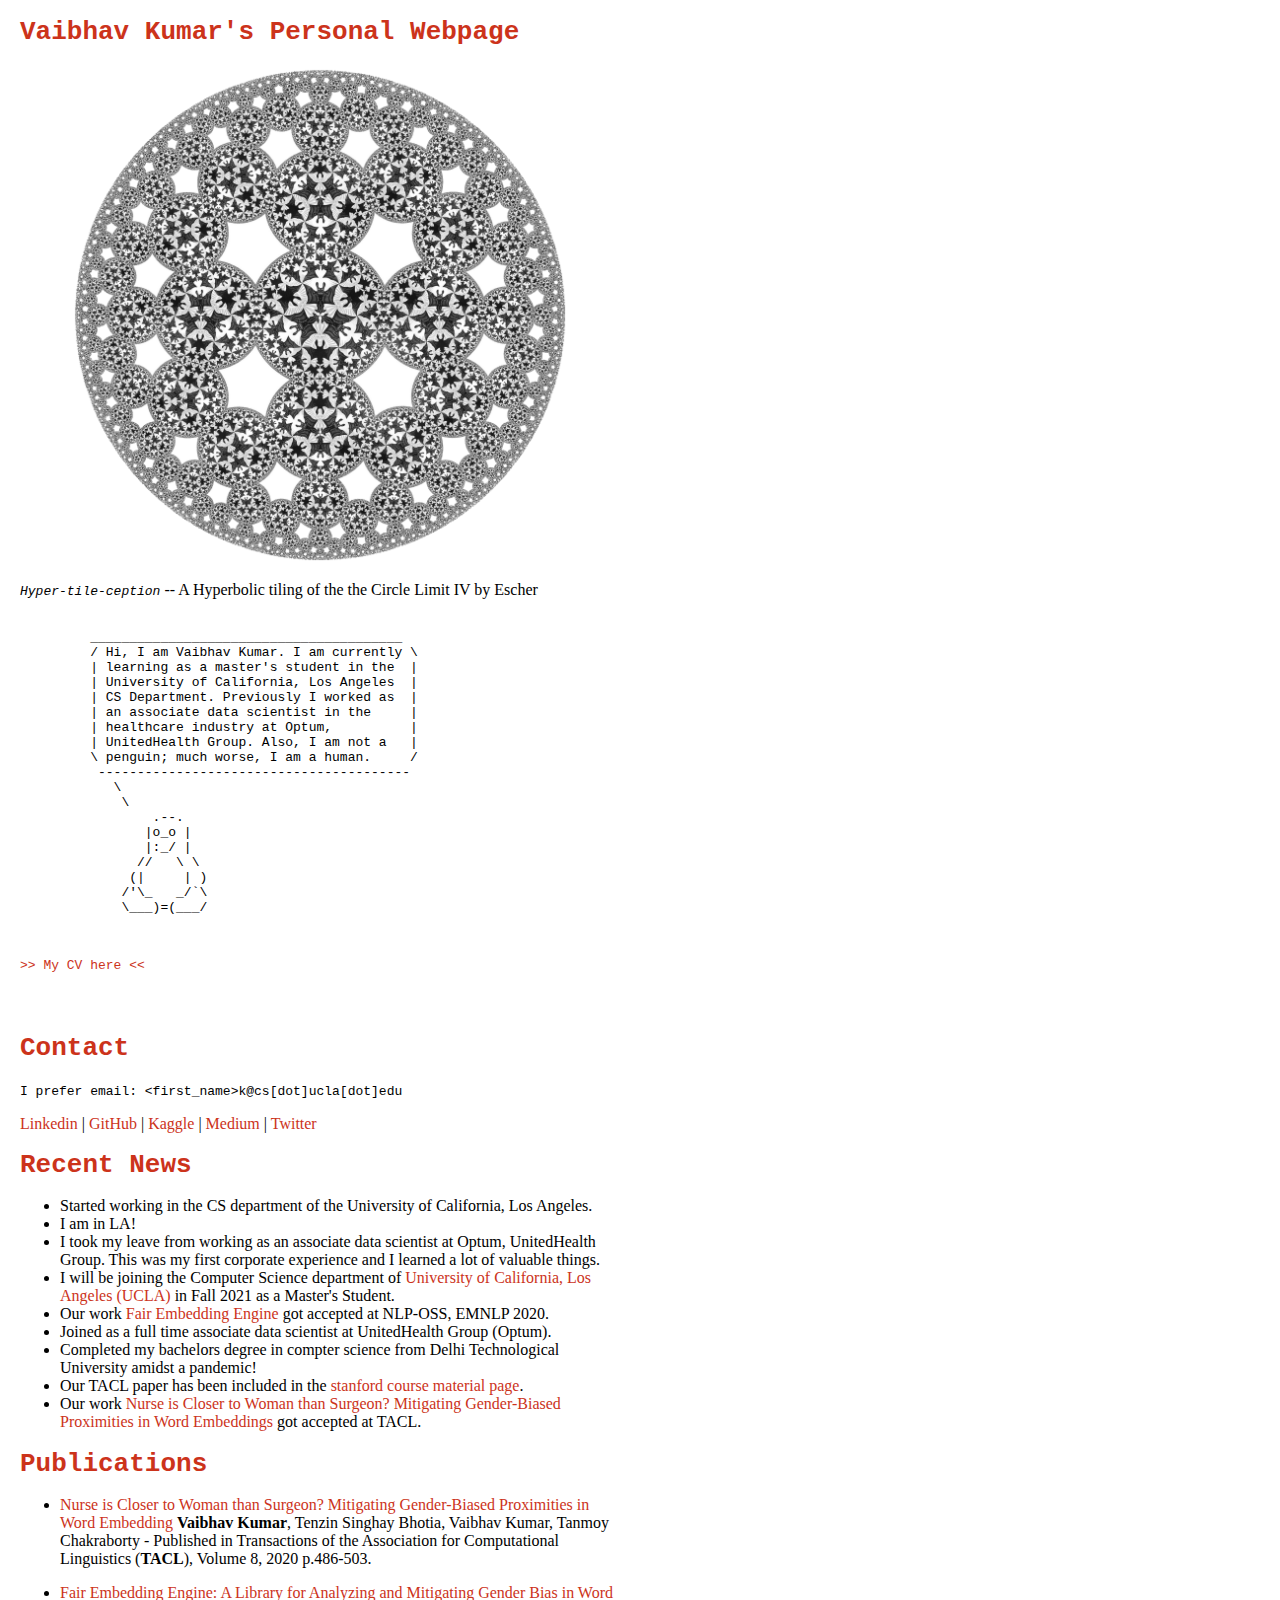
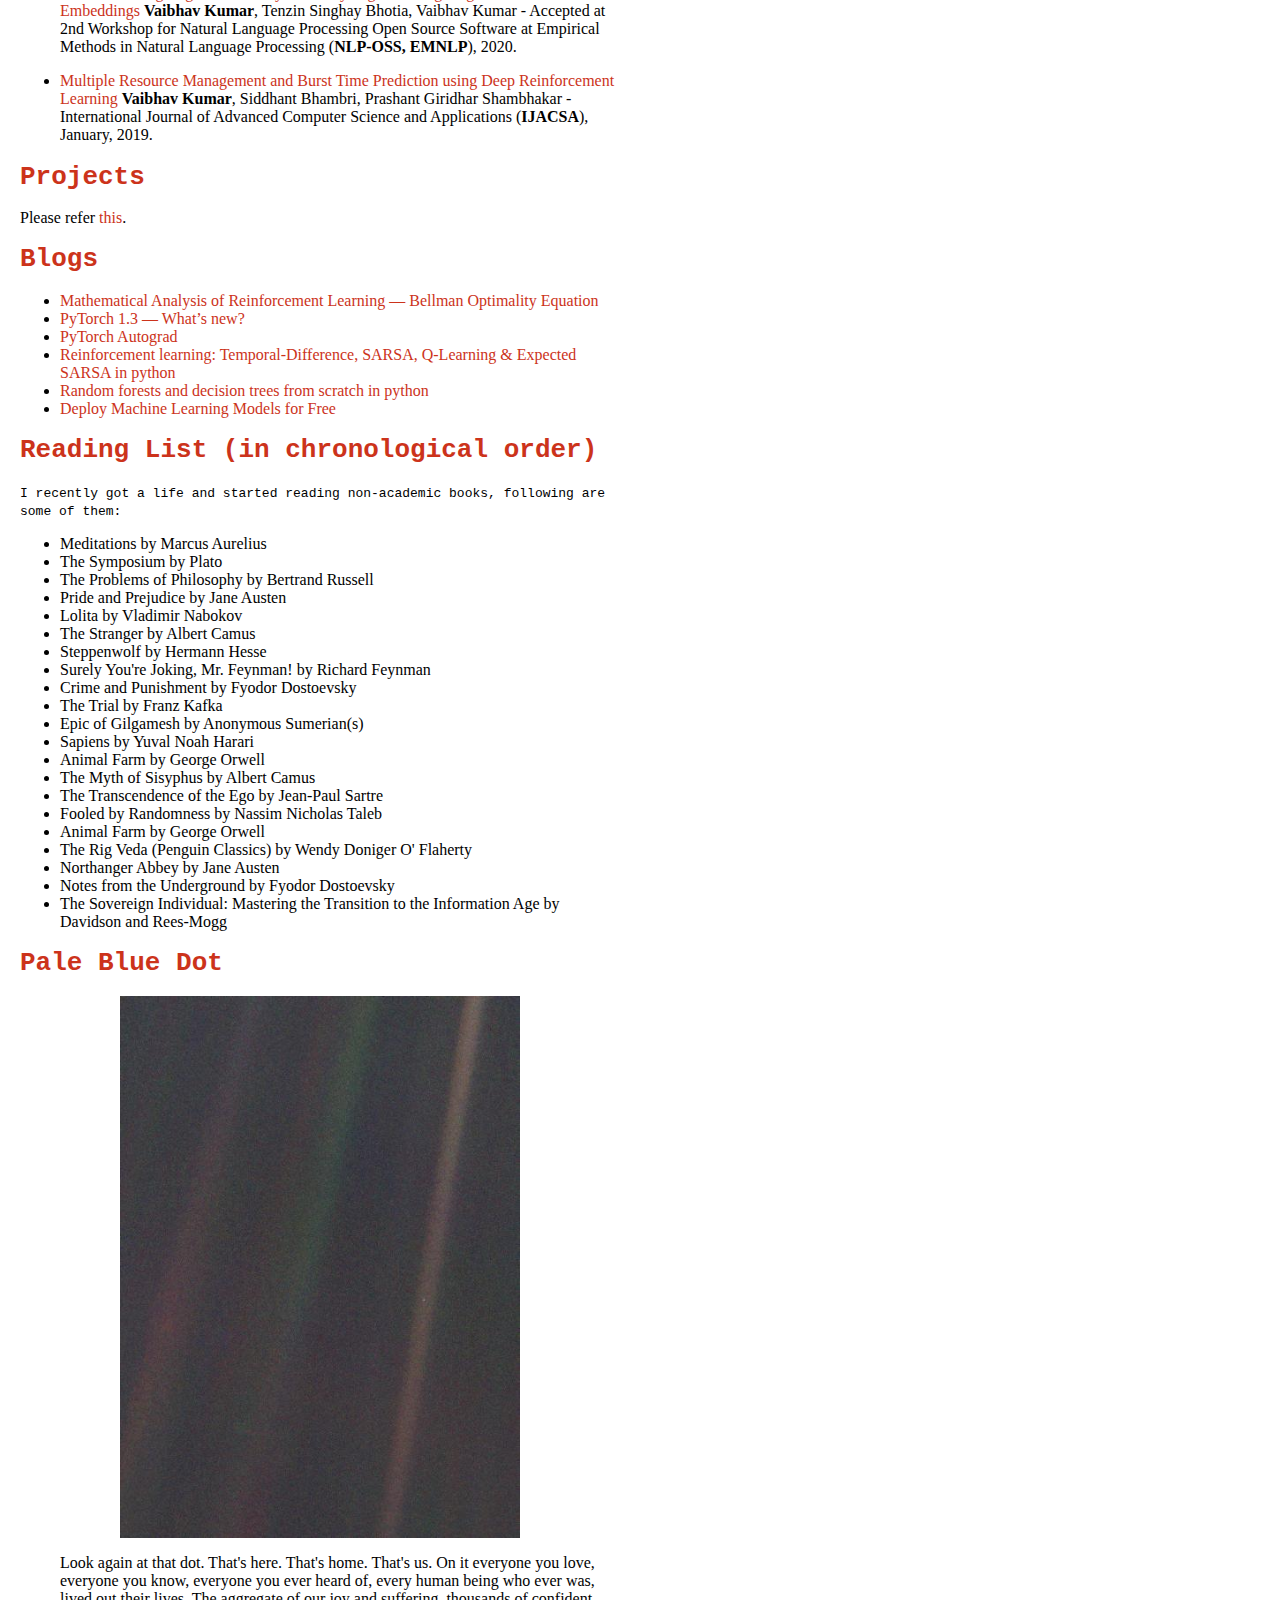
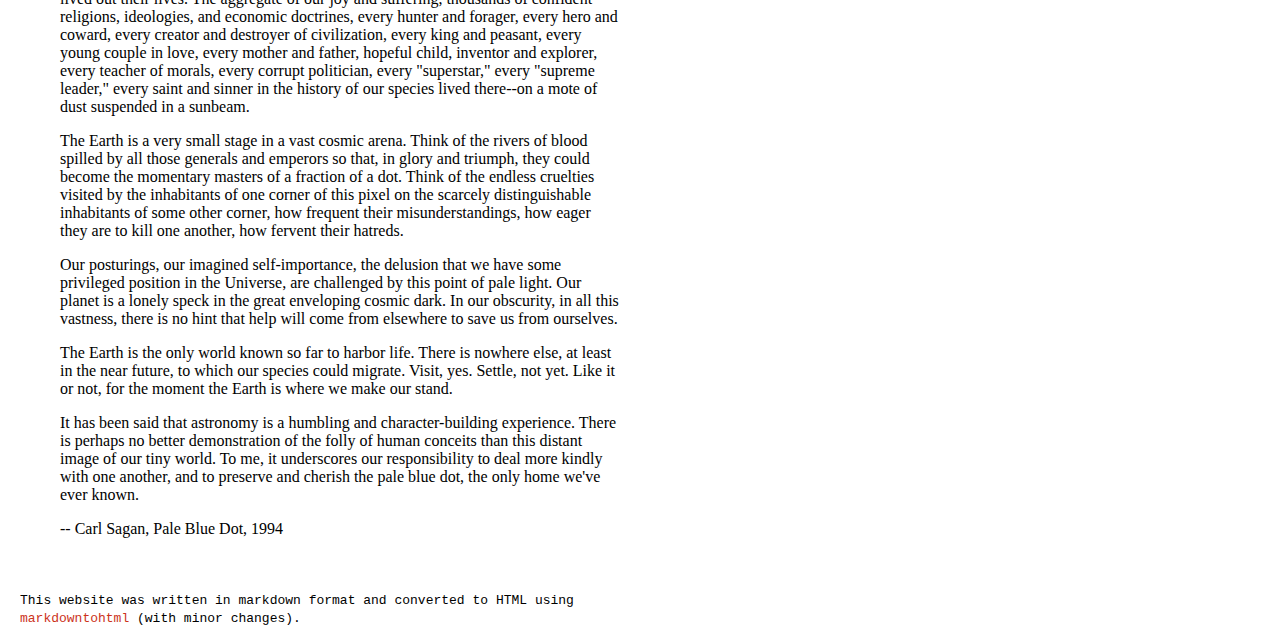
==== index.html @ b331d741 "Update" ====
<!doctype html>
<html lang="en">
   <head>
      <meta charset="utf-8">
      <title>Vaibhav Kumar's Personal Webpage</title>
      <link rel="stylesheet" href="style.css">
   </head>
   <body>
      <h1 id="vaibhav-kumar-s-personal-website">Vaibhav Kumar&#39;s Personal Webpage</h1>
      <!-- <p>【 <em>Neocortex (evolved over millions of years) helped us explore the earth; AGI might help us explore the cosmos, give it some time.</em> 】</p> -->
      <p><img src="asset/tiling.png" alt="hyperbolic tiling" style="width:500px;"/></p>
      <p><em>Hyper-tile-ception</em> -- A Hyperbolic tiling of the the Circle Limit IV by Escher</p>
      <pre><code> 
         ________________________________________
         / Hi, I am Vaibhav Kumar. I am currently \
         | learning as a master's student in the  |
         | University of California, Los Angeles  |
         | CS Department. Previously I worked as  |
         | an associate data scientist in the     |
         | healthcare industry at Optum,          |
         | UnitedHealth Group. Also, I am not a   |
         \ penguin; much worse, I am a human.     /
          ----------------------------------------
            \
             \
                 .--.
                |o_o |
                |:_/ |
               //   \ \
              (|     | )
             /'\_   _/`\
             \___)=(___/
             <!-- <p>>> CV: <a href="https://github.com/TimeTraveller-San/timetraveller-san.github.io/blob/master/My_CV__Long_.pdf">Long</a> | <a href="https://github.com/TimeTraveller-San/timetraveller-san.github.io/blob/master/My_CV__Short_.pdf">Short</a> <<</p>  -->
             <p><a href="https://github.com/TimeTraveller-San/timetraveller-san.github.io/blob/master/My_CV__Short_.pdf">>> My CV here <<</a></p> 
    </code></pre>
      <h1 id="contact">Contact</h1>
      <p><code>I prefer email: &lt;first_name&gt;k@cs[dot]ucla[dot]edu</code></p>
      <p><a href="https://www.linkedin.com/in/vaibhav-kumar-56a48a16b/">Linkedin</a> | <a href="https://github.com/TimeTraveller-San/">GitHub</a> | <a href="https://www.kaggle.com/timetraveller98">Kaggle</a> | <a href="https://medium.com/@timetraveller1998">Medium</a> | <a href="https://twitter.com/timetravellertt">Twitter</a></p>
      <h1 id="recent-news">Recent News</h1>
      <ul>
         <li>Started working in the CS department of the University of California, Los Angeles.</li>
         <li>I am in LA!</li>
         <li>I took my leave from working as an associate data scientist at Optum, UnitedHealth Group. This was my first corporate experience and I learned a lot of valuable things.</li>
         <li>I will be joining the Computer Science department of <a href="https://www.cs.ucla.edu/">University of California, Los Angeles (UCLA)</a> in Fall 2021 as a Master's Student.</li>
         <li>Our work <a href="https://github.com/FEE-Fair-Embedding-Engine/FEE">Fair Embedding Engine</a> got accepted at NLP-OSS, EMNLP 2020.</li>
         <li>Joined as a full time associate data scientist at UnitedHealth Group (Optum).</li>
         <li>Completed my bachelors degree in compter science from Delhi Technological University amidst a pandemic!</li>
         <li>Our TACL paper has been included in the <a href="https://web.stanford.edu/class/cs384/">stanford course material page</a>. </li>
         <li>Our work <a href="https://www.mitpressjournals.org/doi/full/10.1162/tacl_a_00327">Nurse is Closer to Woman than Surgeon? Mitigating Gender-Biased Proximities in Word Embeddings</a> got accepted at TACL. </li>
      </ul>
      <h1 id="publications">Publications</h1>
      <ul>
         <li>
            <p><a href="https://www.mitpressjournals.org/doi/full/10.1162/tacl_a_00327">Nurse is Closer to Woman than Surgeon? Mitigating Gender-Biased Proximities in Word Embedding</a>
               <strong>Vaibhav Kumar</strong>, Tenzin Singhay Bhotia, Vaibhav Kumar, Tanmoy  Chakraborty - Published in Transactions of the Association for Computational Linguistics (<strong>TACL</strong>), Volume 8, 2020 p.486-503.
            </p>
         </li>
         <li>
            <p><a href="https://github.com/FEE-Fair-Embedding-Engine/FEE">Fair Embedding Engine: A Library for Analyzing and Mitigating Gender Bias in Word Embeddings</a>
               <strong>Vaibhav Kumar</strong>, Tenzin Singhay Bhotia, Vaibhav Kumar - Accepted at 2nd Workshop for Natural Language Processing Open Source Software at Empirical Methods in Natural Language Processing (<strong>NLP-OSS, EMNLP</strong>), 2020.
            </p>
         </li>
         <li>
            <p><a href="http://journals.theired.org/journals/paper/details/10449.html">Multiple Resource Management and Burst Time Prediction using Deep Reinforcement Learning</a>
               <strong>Vaibhav Kumar</strong>, Siddhant Bhambri, Prashant Giridhar Shambhakar - International Journal of Advanced Computer Science and Applications (<strong>IJACSA</strong>), January, 2019.
            </p>
         </li>
      </ul>
      <h1 id="projects">Projects</h1>
      <p>Please refer <a href="https://github.com/TimeTraveller-San/Work-Compilation/blob/master/README.md">this</a>.</p>
      <h1 id="blogs">Blogs</h1>
      <ul>
         <li><a href="https://towardsdatascience.com/mathematical-analysis-of-reinforcement-learning-bellman-equation-ac9f0954e19f">Mathematical Analysis of Reinforcement Learning — Bellman Optimality Equation</a></li>
         <li><a href="https://towardsdatascience.com/pytorch-v1-3-whats-new-79595c14971e">PyTorch 1.3 — What’s new?</a></li>
         <li><a href="https://towardsdatascience.com/pytorch-autograd-understanding-the-heart-of-pytorchs-magic-2686cd94ec95">PyTorch Autograd</a></li>
         <li><a href="https://towardsdatascience.com/reinforcement-learning-temporal-difference-sarsa-q-learning-expected-sarsa-on-python-9fecfda7467e">Reinforcement learning: Temporal-Difference, SARSA, Q-Learning &amp; Expected SARSA in python</a></li>
         <li><a href="https://towardsdatascience.com/random-forests-and-decision-trees-from-scratch-in-python-3e4fa5ae4249">Random forests and decision trees from scratch in python</a></li>
         <li><a href="https://medium.com/analytics-vidhya/how-to-deploy-simple-machine-learning-models-for-free-56cdccc62b8d">Deploy Machine Learning Models for Free</a></li>
      </ul>
      <h1 id="reading-list-in-chronological-order-">Reading List (in chronological order)</h1>
      <p><code>I recently got a life and started reading non-academic books, following are some of them: </code></p>
      <ul>
         <li>Meditations by Marcus Aurelius</li>
         <li>The Symposium by Plato</li>
         <li>The Problems of Philosophy by Bertrand Russell</li>
         <li>Pride and Prejudice by Jane Austen</li>
         <li>Lolita by Vladimir Nabokov</li>
         <li>The Stranger by Albert Camus</li>
         <li>Steppenwolf by Hermann Hesse</li>
         <li>Surely You&#39;re Joking, Mr. Feynman! by Richard Feynman</li>
         <li>Crime and Punishment by Fyodor Dostoevsky</li>
         <li>The Trial by Franz Kafka</li>
         <li>Epic of Gilgamesh by Anonymous Sumerian(s)</li>
         <li>Sapiens by Yuval Noah Harari</li>
         <li>Animal Farm by George Orwell</li>
         <li>The Myth of Sisyphus by Albert Camus</li>
         <li>The Transcendence of the Ego by Jean-Paul Sartre</li>
         <li>Fooled by Randomness by Nassim Nicholas Taleb</li>
         <li>Animal Farm by George Orwell</li>
         <li>The Rig Veda (Penguin Classics) by Wendy Doniger O' Flaherty</li>
         <li>Northanger Abbey by Jane Austen</li>
         <li>Notes from the Underground by Fyodor Dostoevsky</li>
         <li>The Sovereign Individual: Mastering the Transition to the Information Age by Davidson and Rees-Mogg</li>
      </ul>
      <h1 id="contact">Pale Blue Dot</h1>
      <p><img src="asset/pale_blue_dot.png" alt="hyperbolic tiling" style="width:400px;"/></p>
      <p class='sagan'>
         Look again at that dot. That's here. That's home. That's us. On it everyone you love, everyone you know, everyone you ever heard of, every human being who ever was, lived out their lives. The aggregate of our joy and suffering, thousands of confident religions, ideologies, and economic doctrines, every hunter and forager, every hero and coward, every creator and destroyer of civilization, every king and peasant, every young couple in love, every mother and father, hopeful child, inventor and explorer, every teacher of morals, every corrupt politician, every "superstar," every "supreme leader," every saint and sinner in the history of our species lived there--on a mote of dust suspended in a sunbeam.
      </p>
      <p class='sagan'>
         The Earth is a very small stage in a vast cosmic arena. Think of the rivers of blood spilled by all those generals and emperors so that, in glory and triumph, they could become the momentary masters of a fraction of a dot. Think of the endless cruelties visited by the inhabitants of one corner of this pixel on the scarcely distinguishable inhabitants of some other corner, how frequent their misunderstandings, how eager they are to kill one another, how fervent their hatreds.
      </p>
      <p class='sagan'>
         Our posturings, our imagined self-importance, the delusion that we have some privileged position in the Universe, are challenged by this point of pale light. Our planet is a lonely speck in the great enveloping cosmic dark. In our obscurity, in all this vastness, there is no hint that help will come from elsewhere to save us from ourselves.
      </p>
      <p class='sagan'>
         The Earth is the only world known so far to harbor life. There is nowhere else, at least in the near future, to which our species could migrate. Visit, yes. Settle, not yet. Like it or not, for the moment the Earth is where we make our stand.
      </p>
      <p class='sagan'>
         It has been said that astronomy is a humbling and character-building experience. There is perhaps no better demonstration of the folly of human conceits than this distant image of our tiny world. To me, it underscores our responsibility to deal more kindly with one another, and to preserve and cherish the pale blue dot, the only home we've ever known.
      </p>
      <p class='sagan'>-- Carl Sagan, Pale Blue Dot, 1994</p>
      <br>
      <br>
      <code>This website was written in markdown format and converted to HTML using <a href="https://markdowntohtml.com/">markdowntohtml</a> (with minor changes).</code>
   </body>
</html>
---- style.css ----
body {
    width:600px;
    margin-left: 20px;
 }

em {
  font-family:monospace;
}

.highlight {
  color: #cc331b;
  font-family:monospace;
}

h1, h2, h3, h4, h5, h6 {
  color: #cc331b;
  font-family:monospace;
}

img {
    display: block;
    margin-left: auto;
    margin-right: auto;
    width: 50%;
  }

.sagan {
    margin-left: 40px;
    color: black;
}  

a:link {
  color: #cc331b;
  background-color: transparent;
  text-decoration: none;
}

a:visited {
  color: #cc331b;
  background-color: transparent;
  text-decoration: none;
}

a:hover {
  color: #cc331b;
  background-color: transparent;
  text-decoration: underline;
}

a:active {
  color: #cc331b;
  background-color: transparent;
  text-decoration: underline;
}
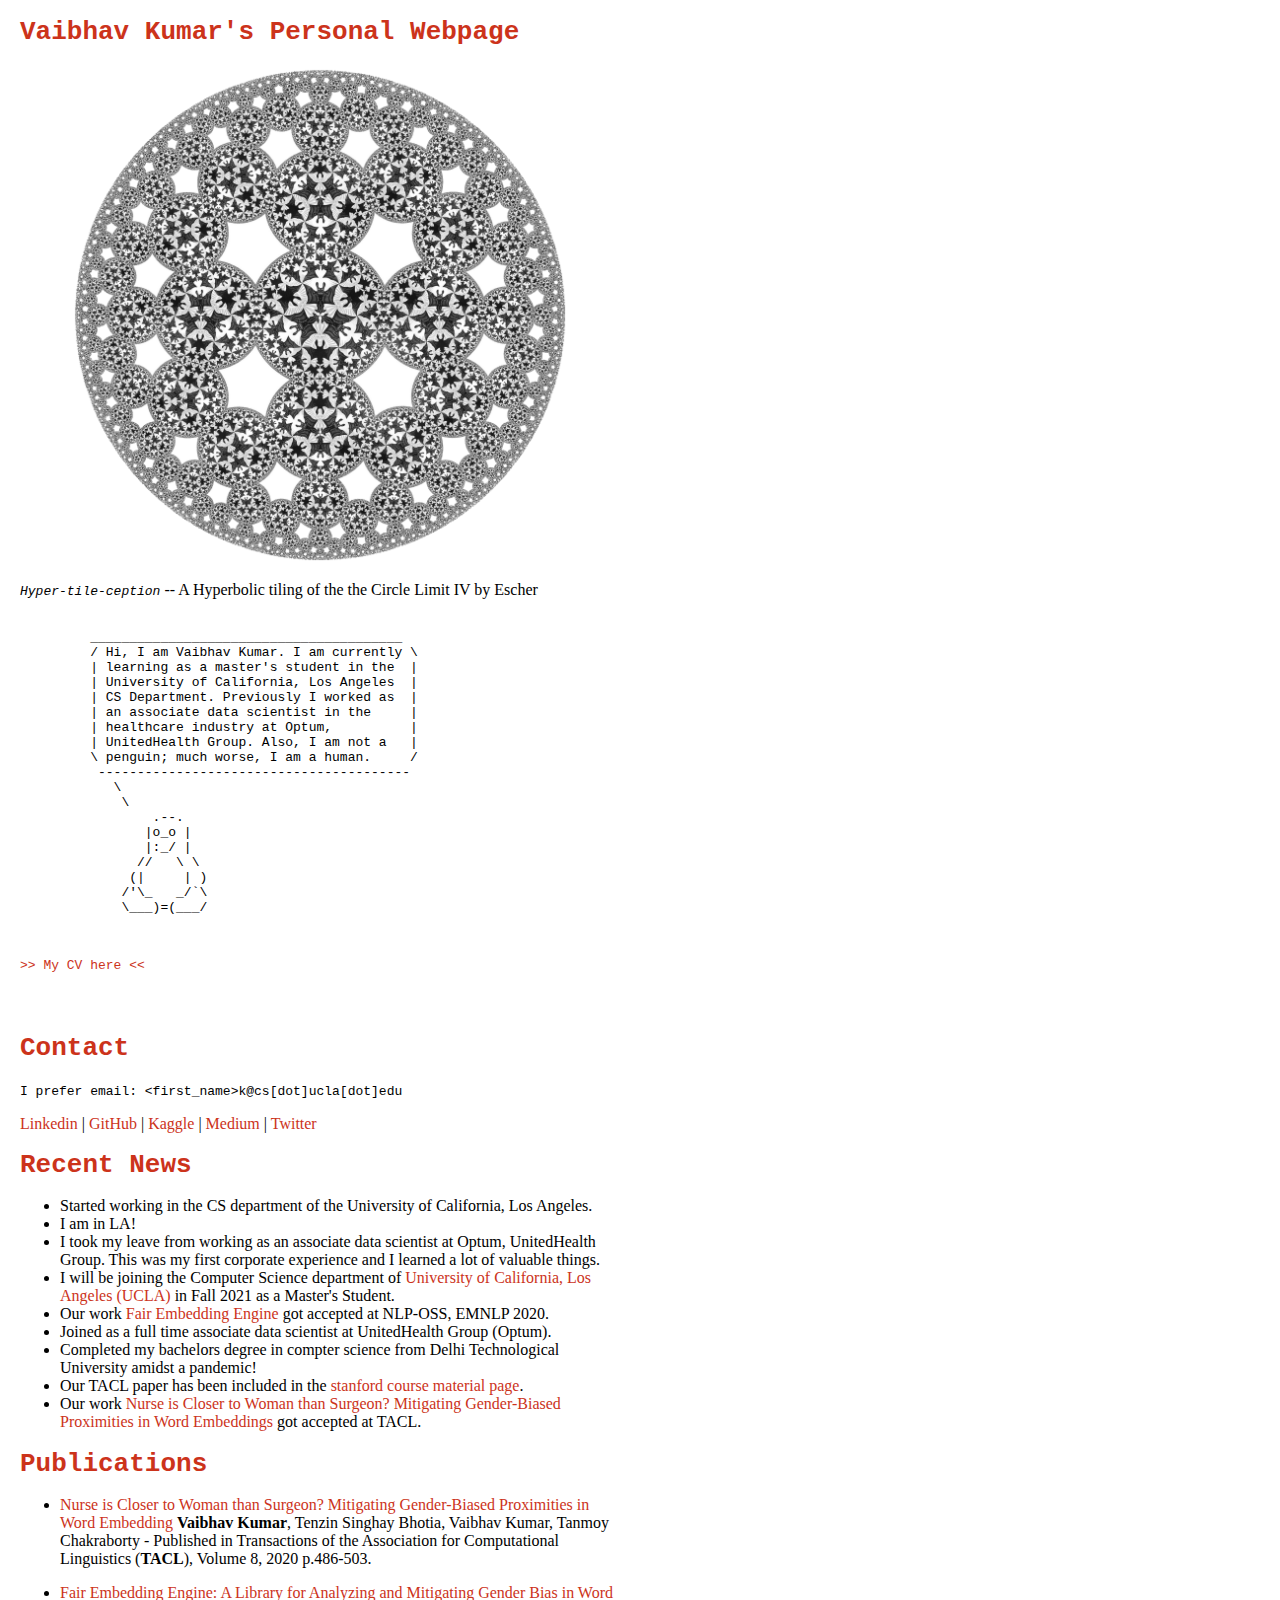
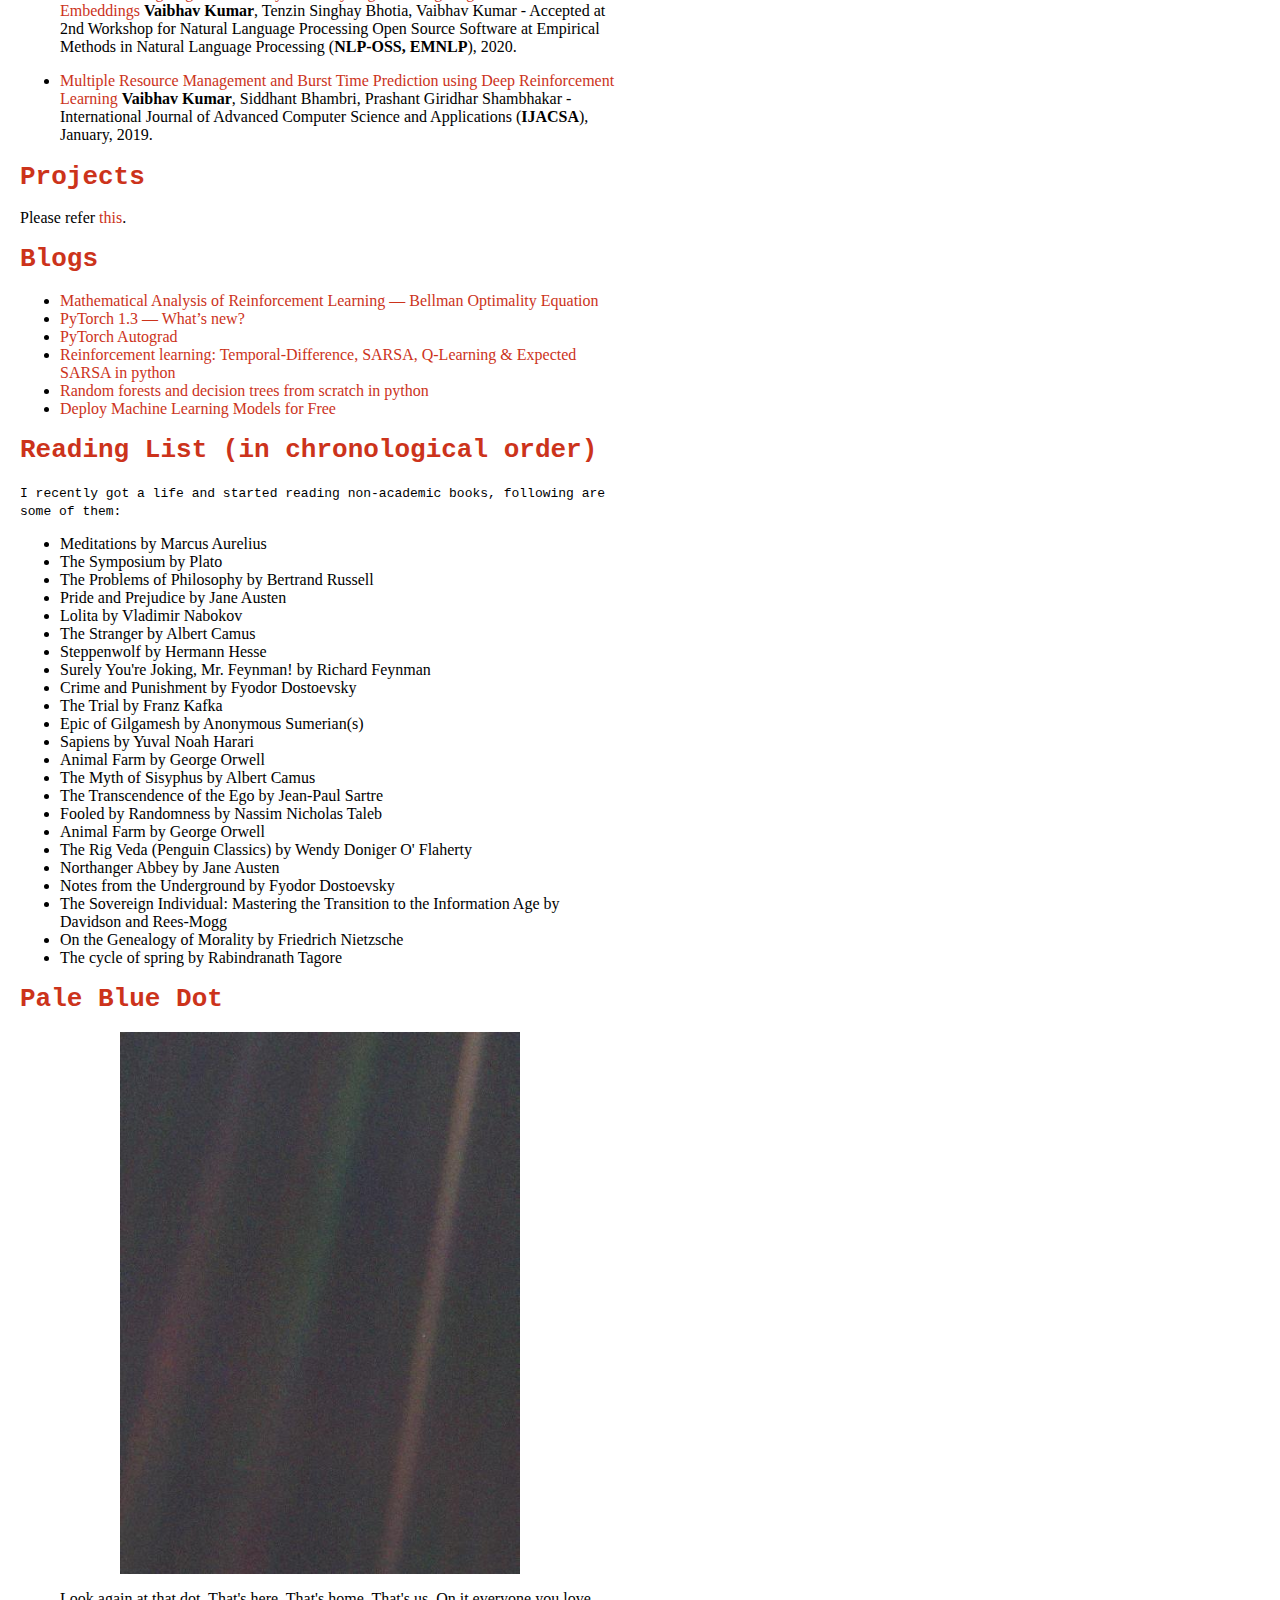
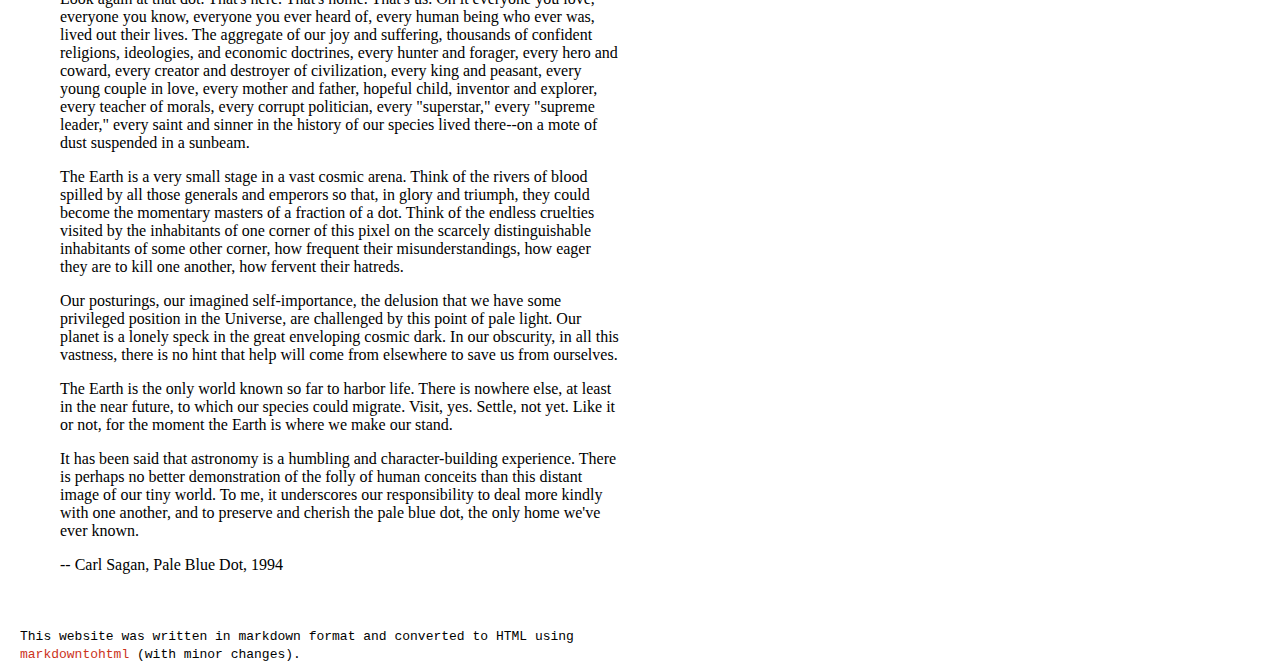
==== commit 92d5ba3e: "Book update" ====
--- a/index.html
+++ b/index.html
@@ -101,6 +101,8 @@
          <li>Northanger Abbey by Jane Austen</li>
          <li>Notes from the Underground by Fyodor Dostoevsky</li>
          <li>The Sovereign Individual: Mastering the Transition to the Information Age by Davidson and Rees-Mogg</li>
+         <li>On the Genealogy of Morality by Friedrich Nietzsche</li>
+         <li>The cycle of spring by Rabindranath Tagore </li>
       </ul>
       <h1 id="contact">Pale Blue Dot</h1>
       <p><img src="asset/pale_blue_dot.png" alt="hyperbolic tiling" style="width:400px;"/></p>
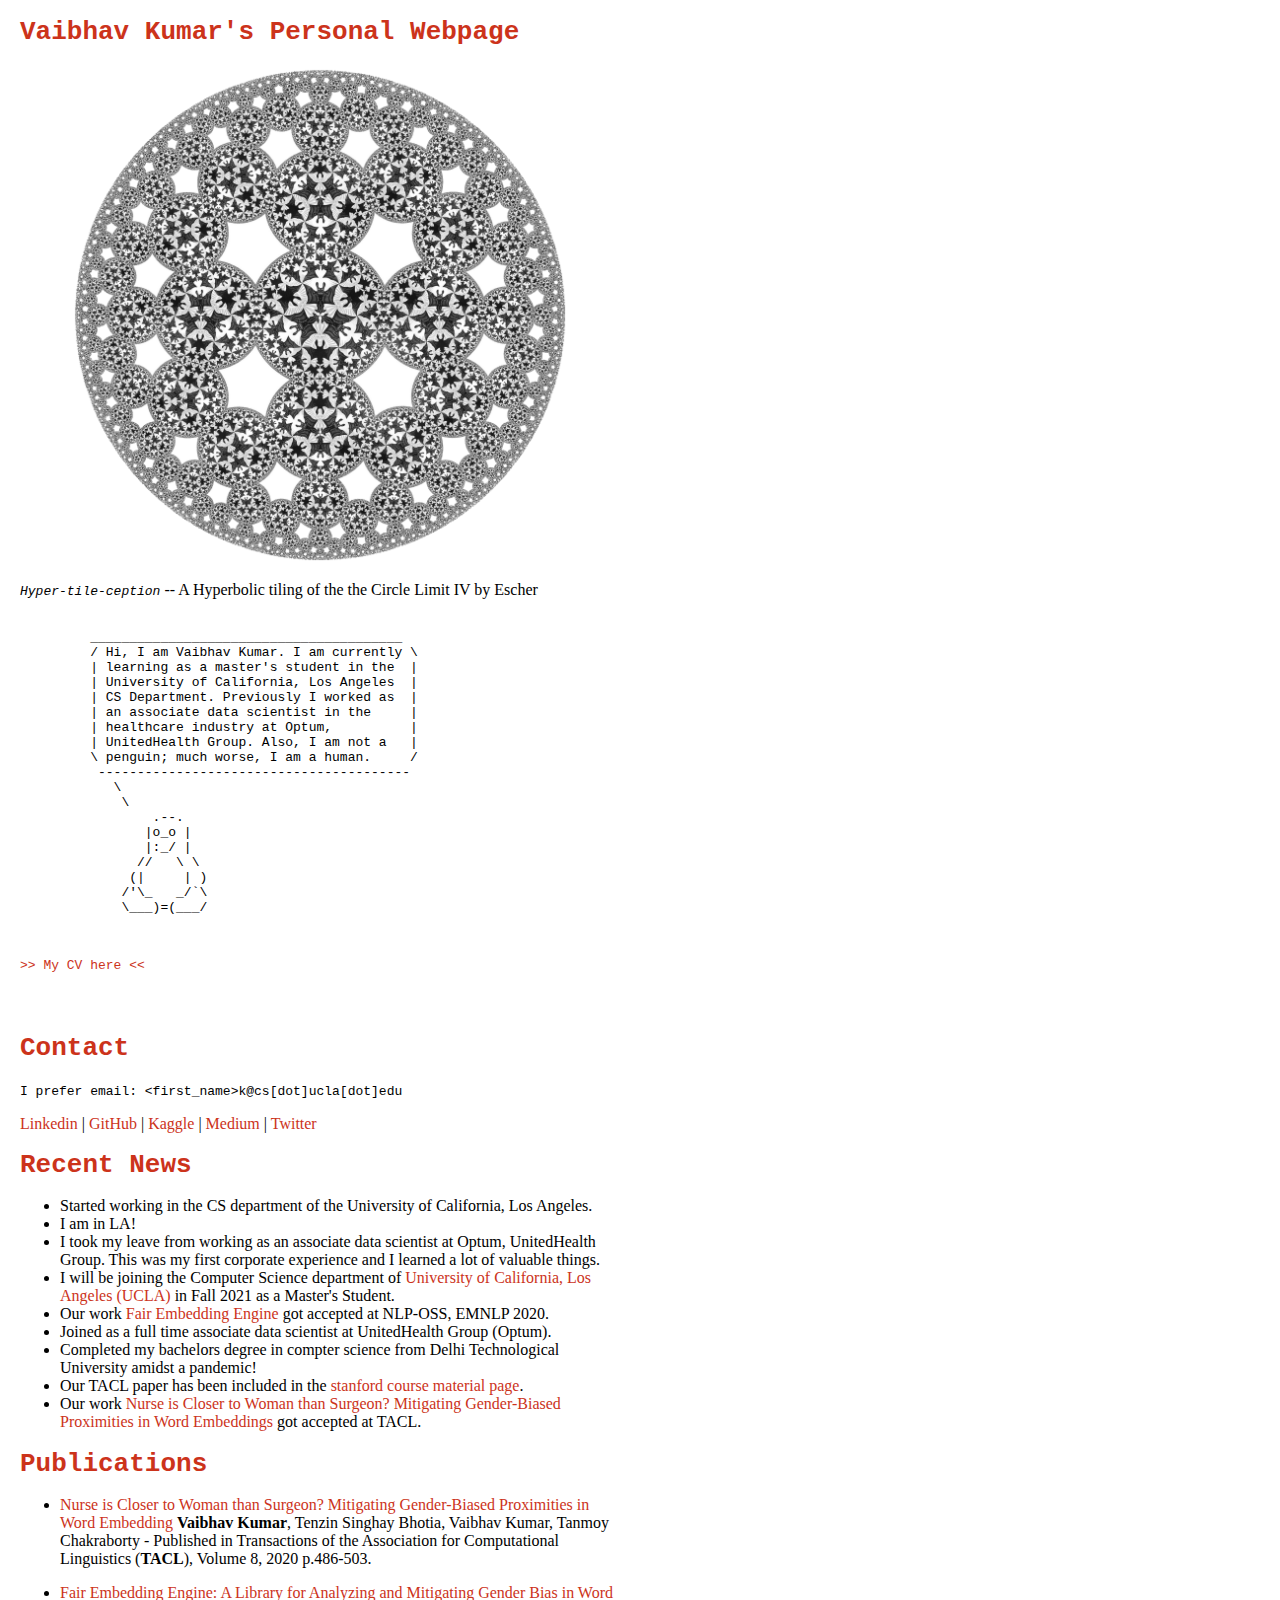
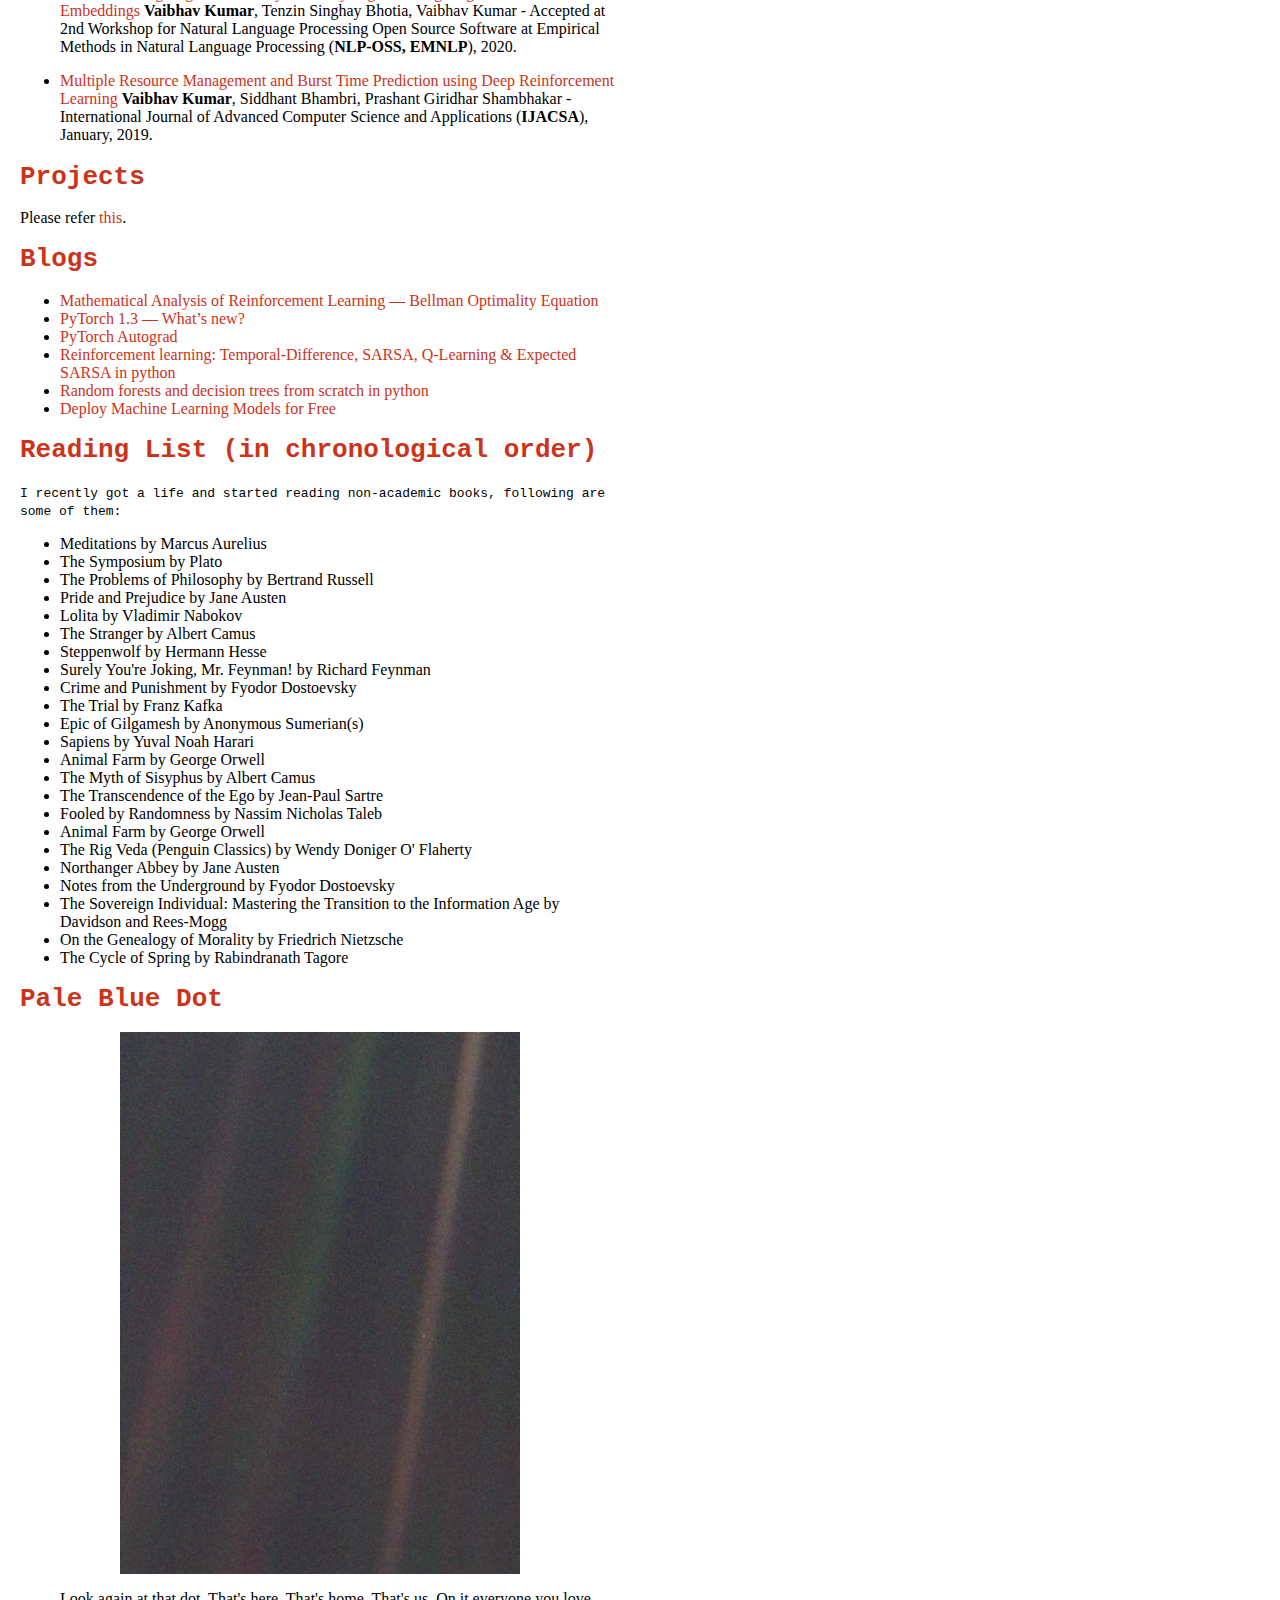
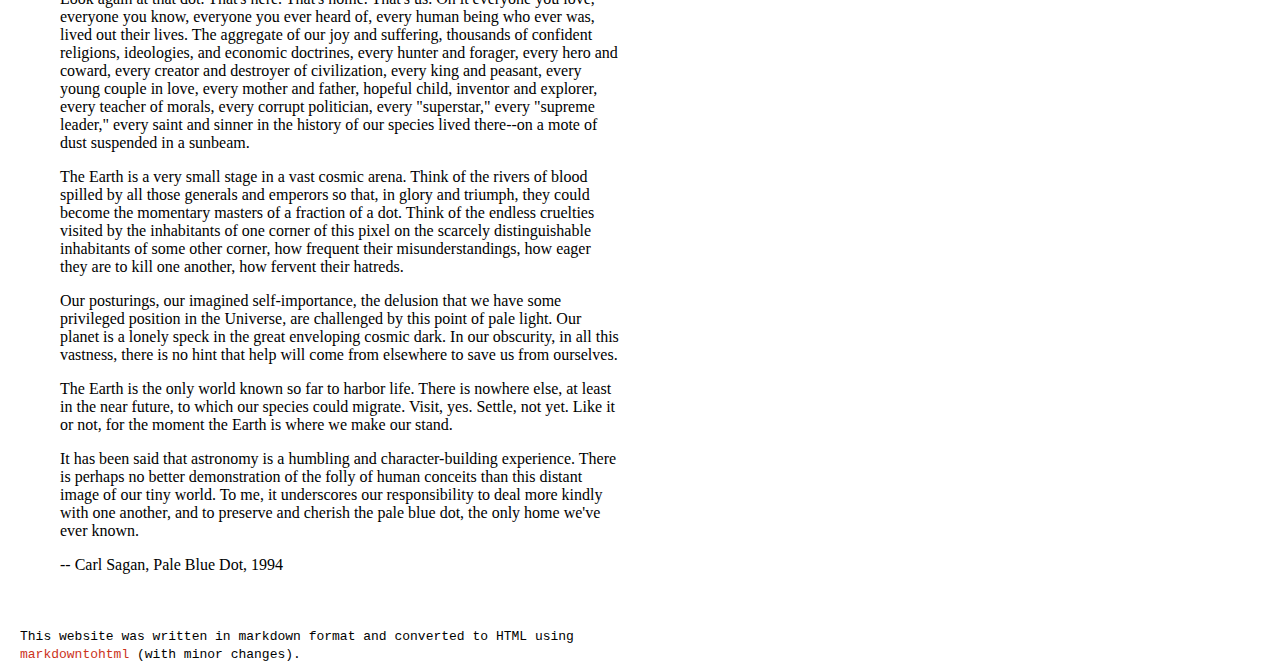
==== commit de4d9e9f: "Book update" ====
--- a/index.html
+++ b/index.html
@@ -102,7 +102,7 @@
          <li>Notes from the Underground by Fyodor Dostoevsky</li>
          <li>The Sovereign Individual: Mastering the Transition to the Information Age by Davidson and Rees-Mogg</li>
          <li>On the Genealogy of Morality by Friedrich Nietzsche</li>
-         <li>The cycle of spring by Rabindranath Tagore </li>
+         <li>The Cycle of Spring by Rabindranath Tagore </li>
       </ul>
       <h1 id="contact">Pale Blue Dot</h1>
       <p><img src="asset/pale_blue_dot.png" alt="hyperbolic tiling" style="width:400px;"/></p>
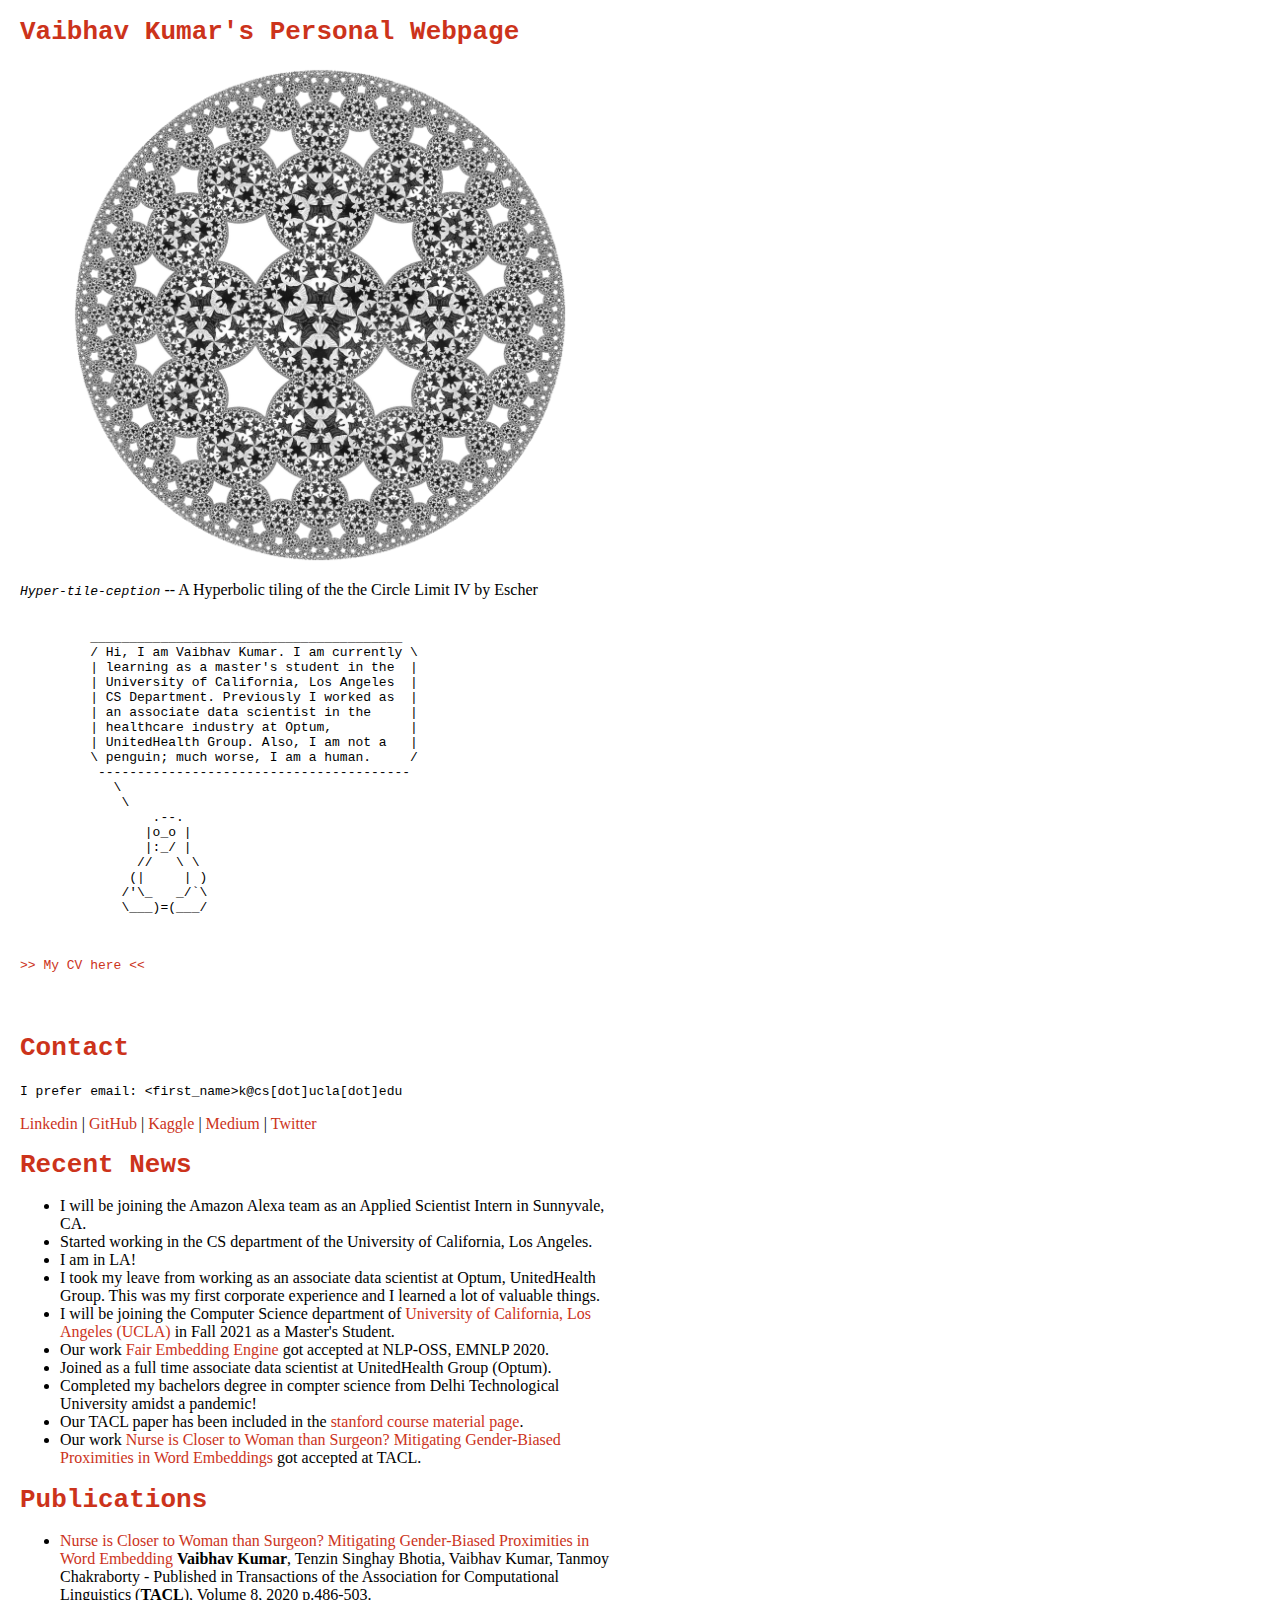
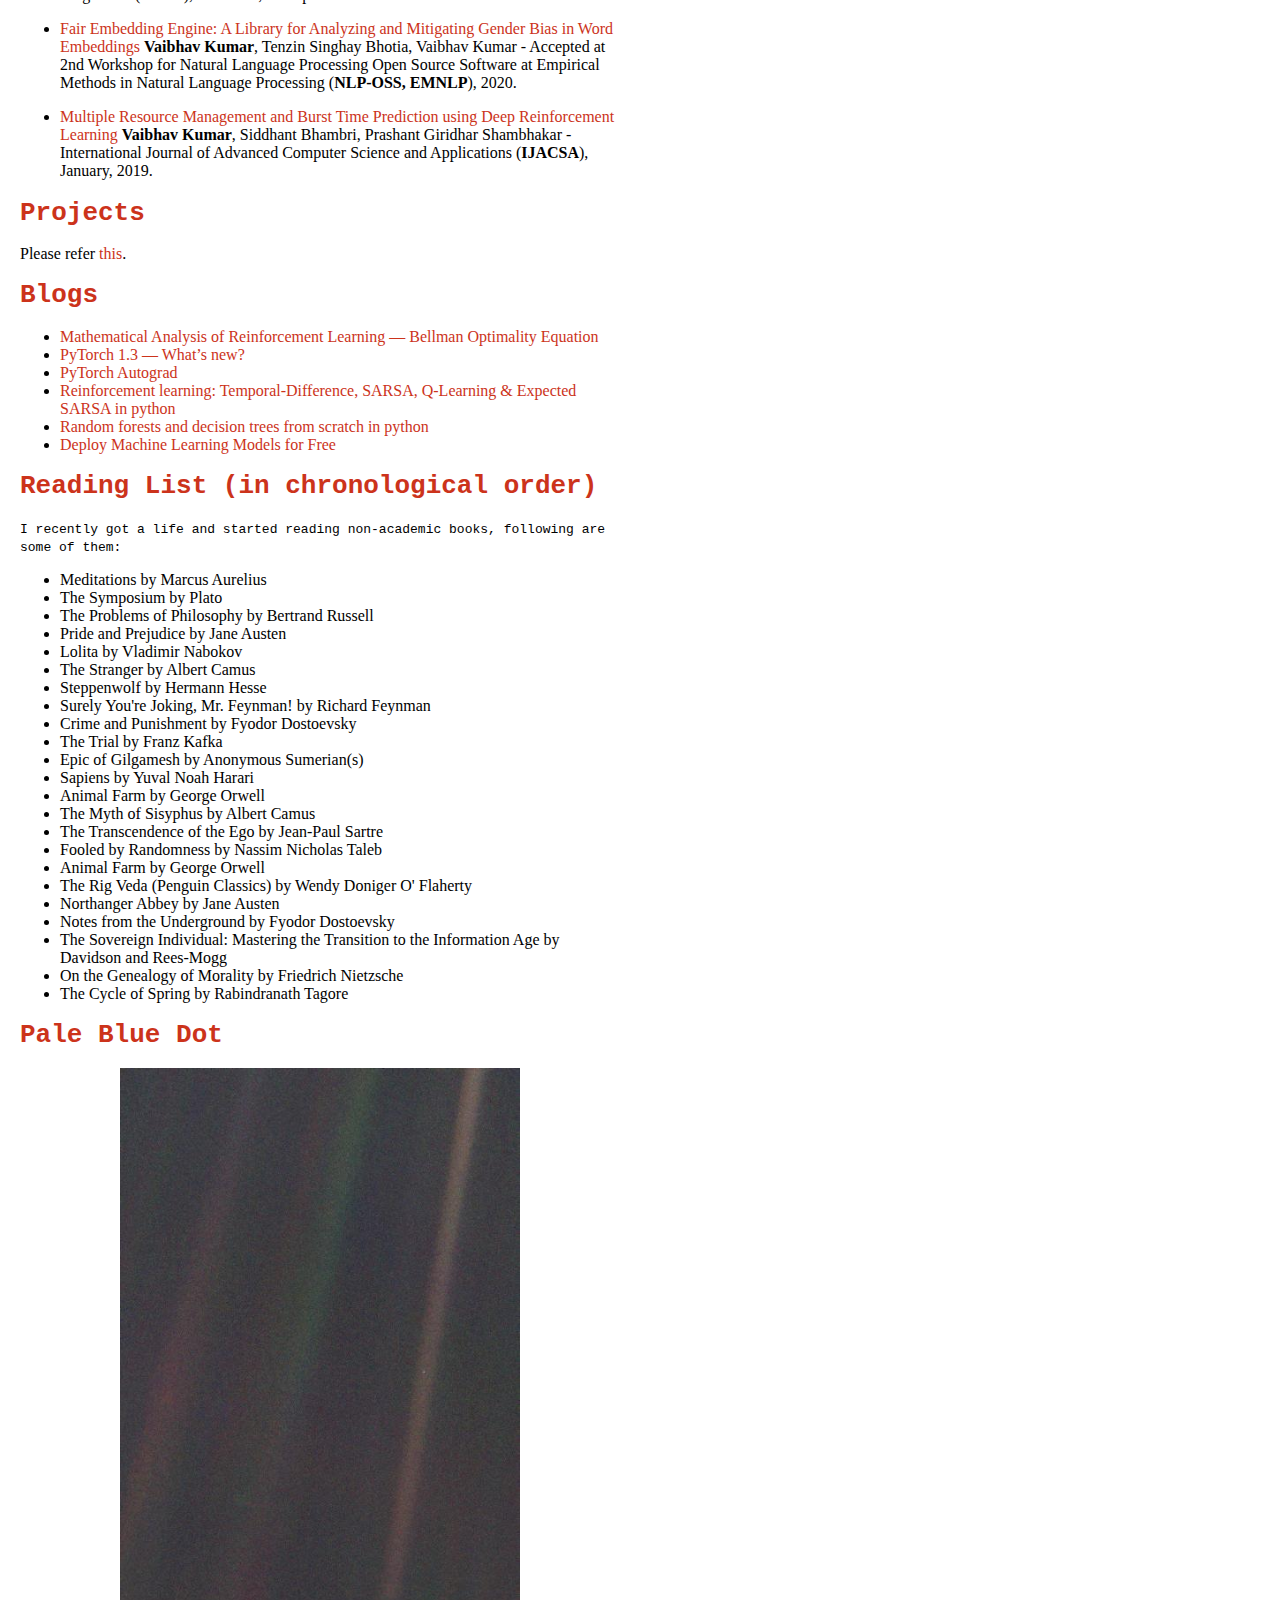
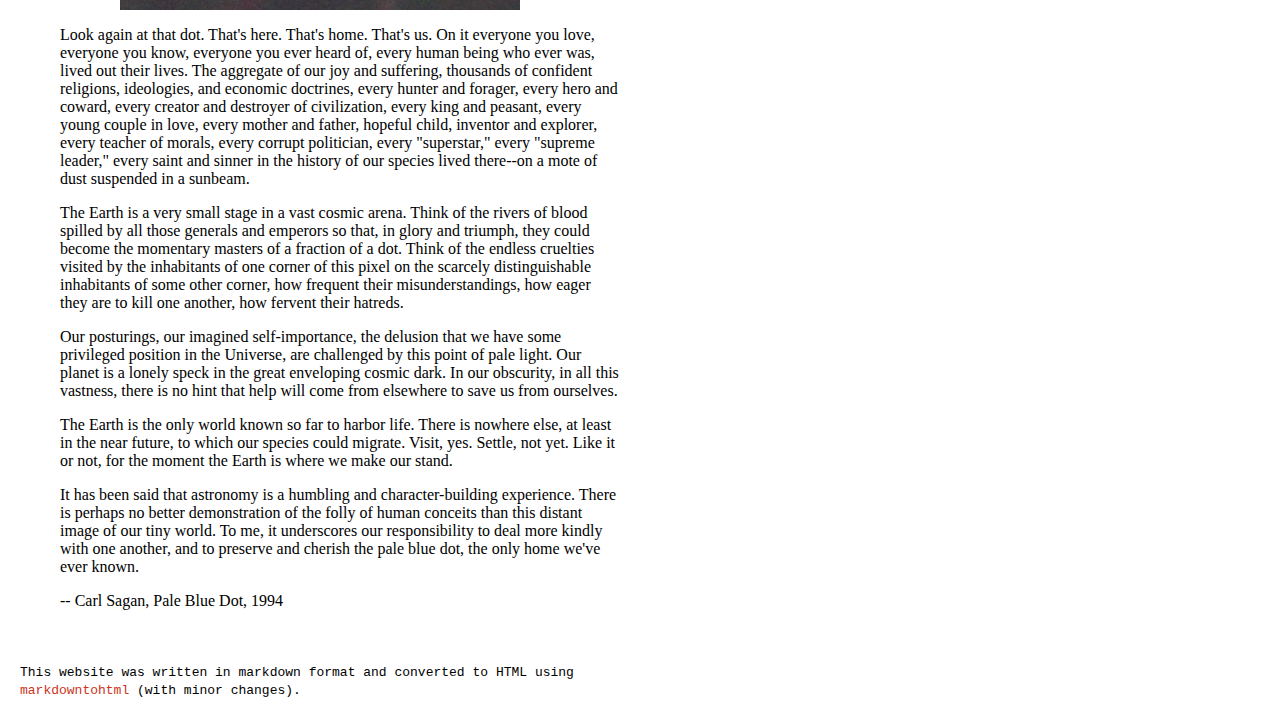
==== commit a1a47827: "Update index.html" ====
--- a/index.html
+++ b/index.html
@@ -38,6 +38,7 @@
       <p><a href="https://www.linkedin.com/in/vaibhav-kumar-56a48a16b/">Linkedin</a> | <a href="https://github.com/TimeTraveller-San/">GitHub</a> | <a href="https://www.kaggle.com/timetraveller98">Kaggle</a> | <a href="https://medium.com/@timetraveller1998">Medium</a> | <a href="https://twitter.com/timetravellertt">Twitter</a></p>
       <h1 id="recent-news">Recent News</h1>
       <ul>
+         <li>I will be joining the Amazon Alexa team as an Applied Scientist Intern in Sunnyvale, CA.</li>
          <li>Started working in the CS department of the University of California, Los Angeles.</li>
          <li>I am in LA!</li>
          <li>I took my leave from working as an associate data scientist at Optum, UnitedHealth Group. This was my first corporate experience and I learned a lot of valuable things.</li>
@@ -126,4 +127,4 @@
       <br>
       <code>This website was written in markdown format and converted to HTML using <a href="https://markdowntohtml.com/">markdowntohtml</a> (with minor changes).</code>
    </body>
-</html>+</html>
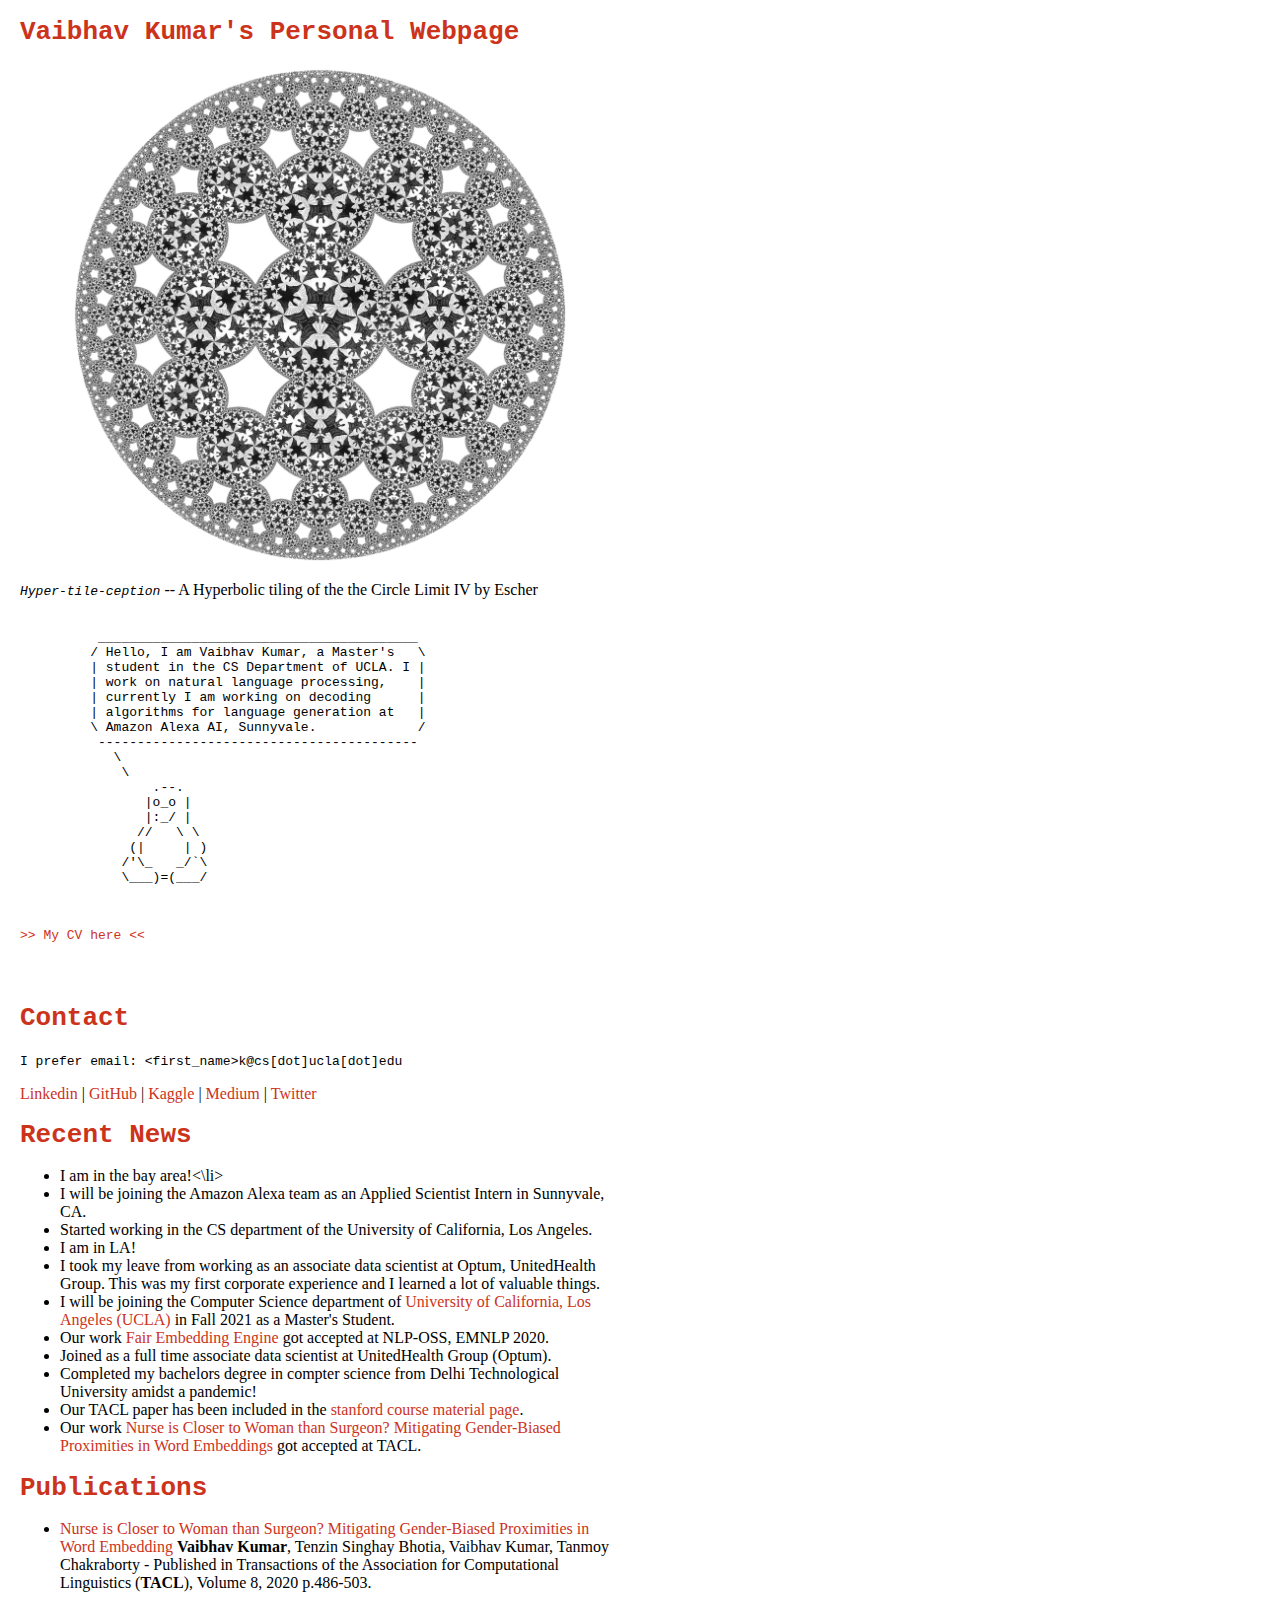
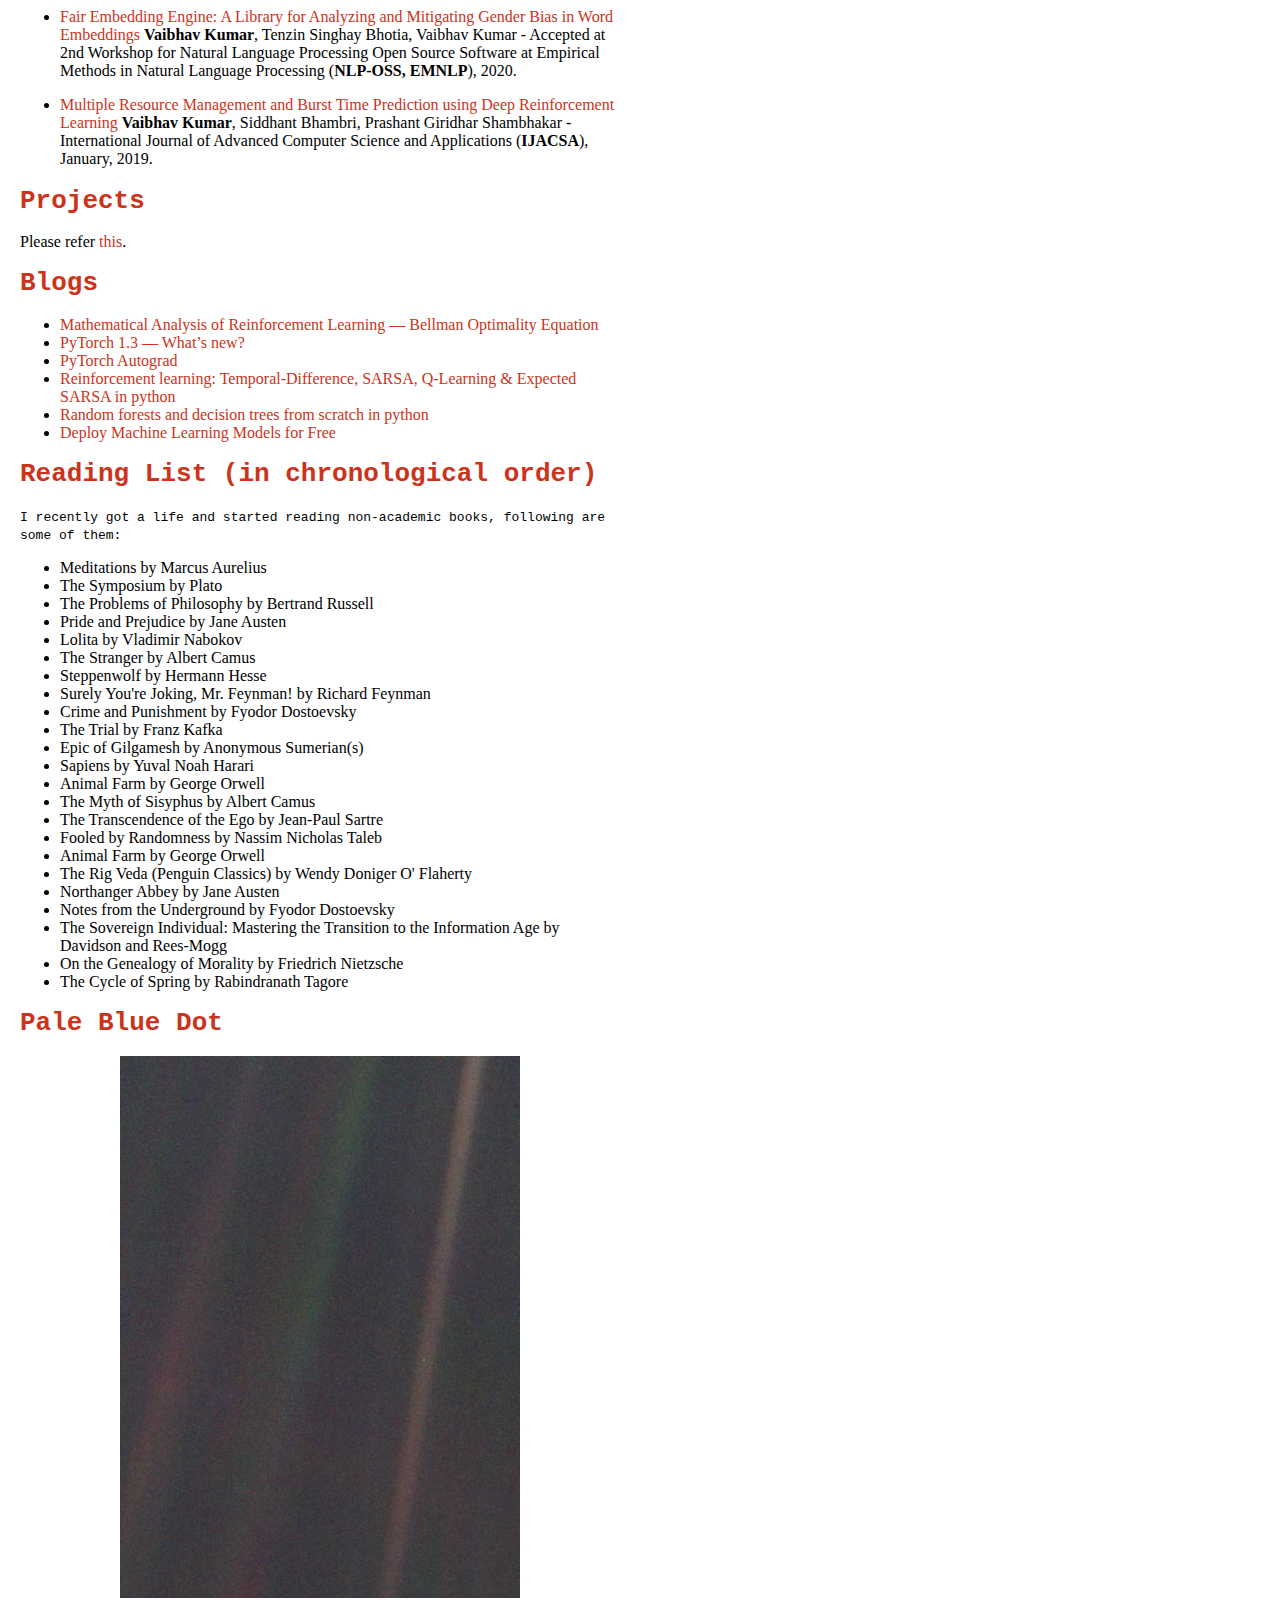
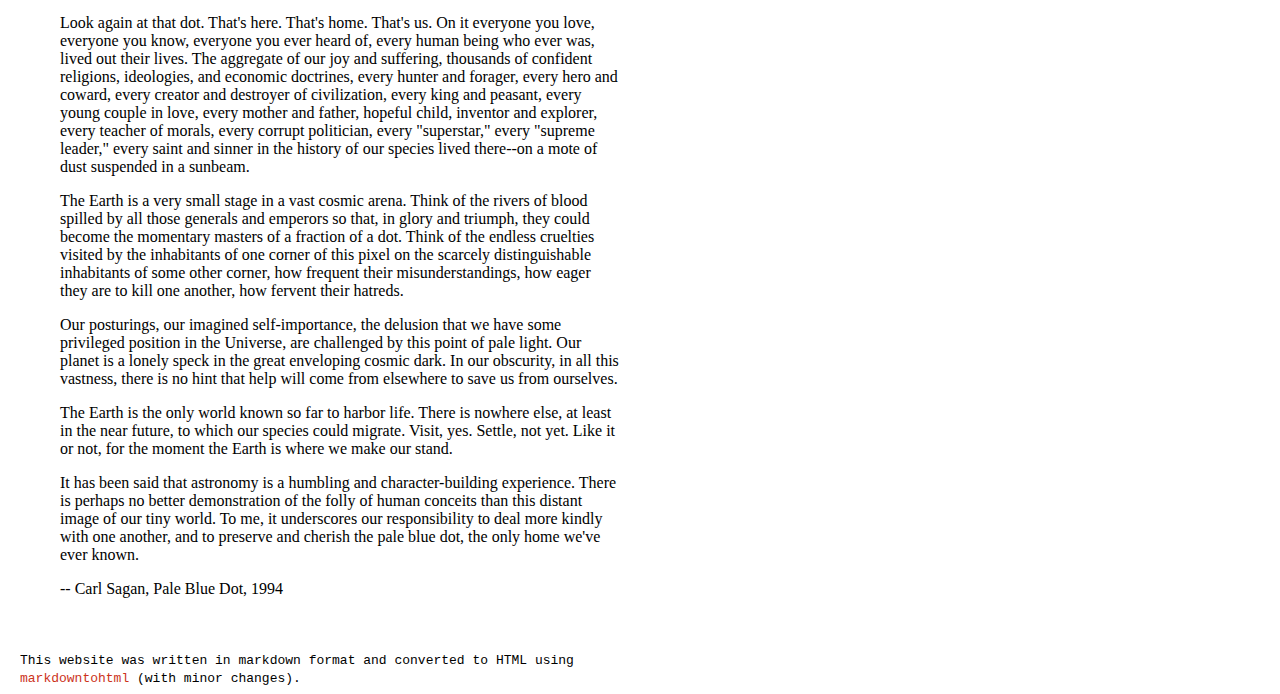
==== commit 399d01c3: "Update index.html" ====
--- a/index.html
+++ b/index.html
@@ -11,16 +11,14 @@
       <p><img src="asset/tiling.png" alt="hyperbolic tiling" style="width:500px;"/></p>
       <p><em>Hyper-tile-ception</em> -- A Hyperbolic tiling of the the Circle Limit IV by Escher</p>
       <pre><code> 
-         ________________________________________
-         / Hi, I am Vaibhav Kumar. I am currently \
-         | learning as a master's student in the  |
-         | University of California, Los Angeles  |
-         | CS Department. Previously I worked as  |
-         | an associate data scientist in the     |
-         | healthcare industry at Optum,          |
-         | UnitedHealth Group. Also, I am not a   |
-         \ penguin; much worse, I am a human.     /
-          ----------------------------------------
+          _________________________________________
+         / Hello, I am Vaibhav Kumar, a Master's   \
+         | student in the CS Department of UCLA. I |
+         | work on natural language processing,    |
+         | currently I am working on decoding      |
+         | algorithms for language generation at   |
+         \ Amazon Alexa AI, Sunnyvale.             /
+          -----------------------------------------
             \
              \
                  .--.
@@ -38,6 +36,7 @@
       <p><a href="https://www.linkedin.com/in/vaibhav-kumar-56a48a16b/">Linkedin</a> | <a href="https://github.com/TimeTraveller-San/">GitHub</a> | <a href="https://www.kaggle.com/timetraveller98">Kaggle</a> | <a href="https://medium.com/@timetraveller1998">Medium</a> | <a href="https://twitter.com/timetravellertt">Twitter</a></p>
       <h1 id="recent-news">Recent News</h1>
       <ul>
+         <li>I am in the bay area!<\li>
          <li>I will be joining the Amazon Alexa team as an Applied Scientist Intern in Sunnyvale, CA.</li>
          <li>Started working in the CS department of the University of California, Los Angeles.</li>
          <li>I am in LA!</li>
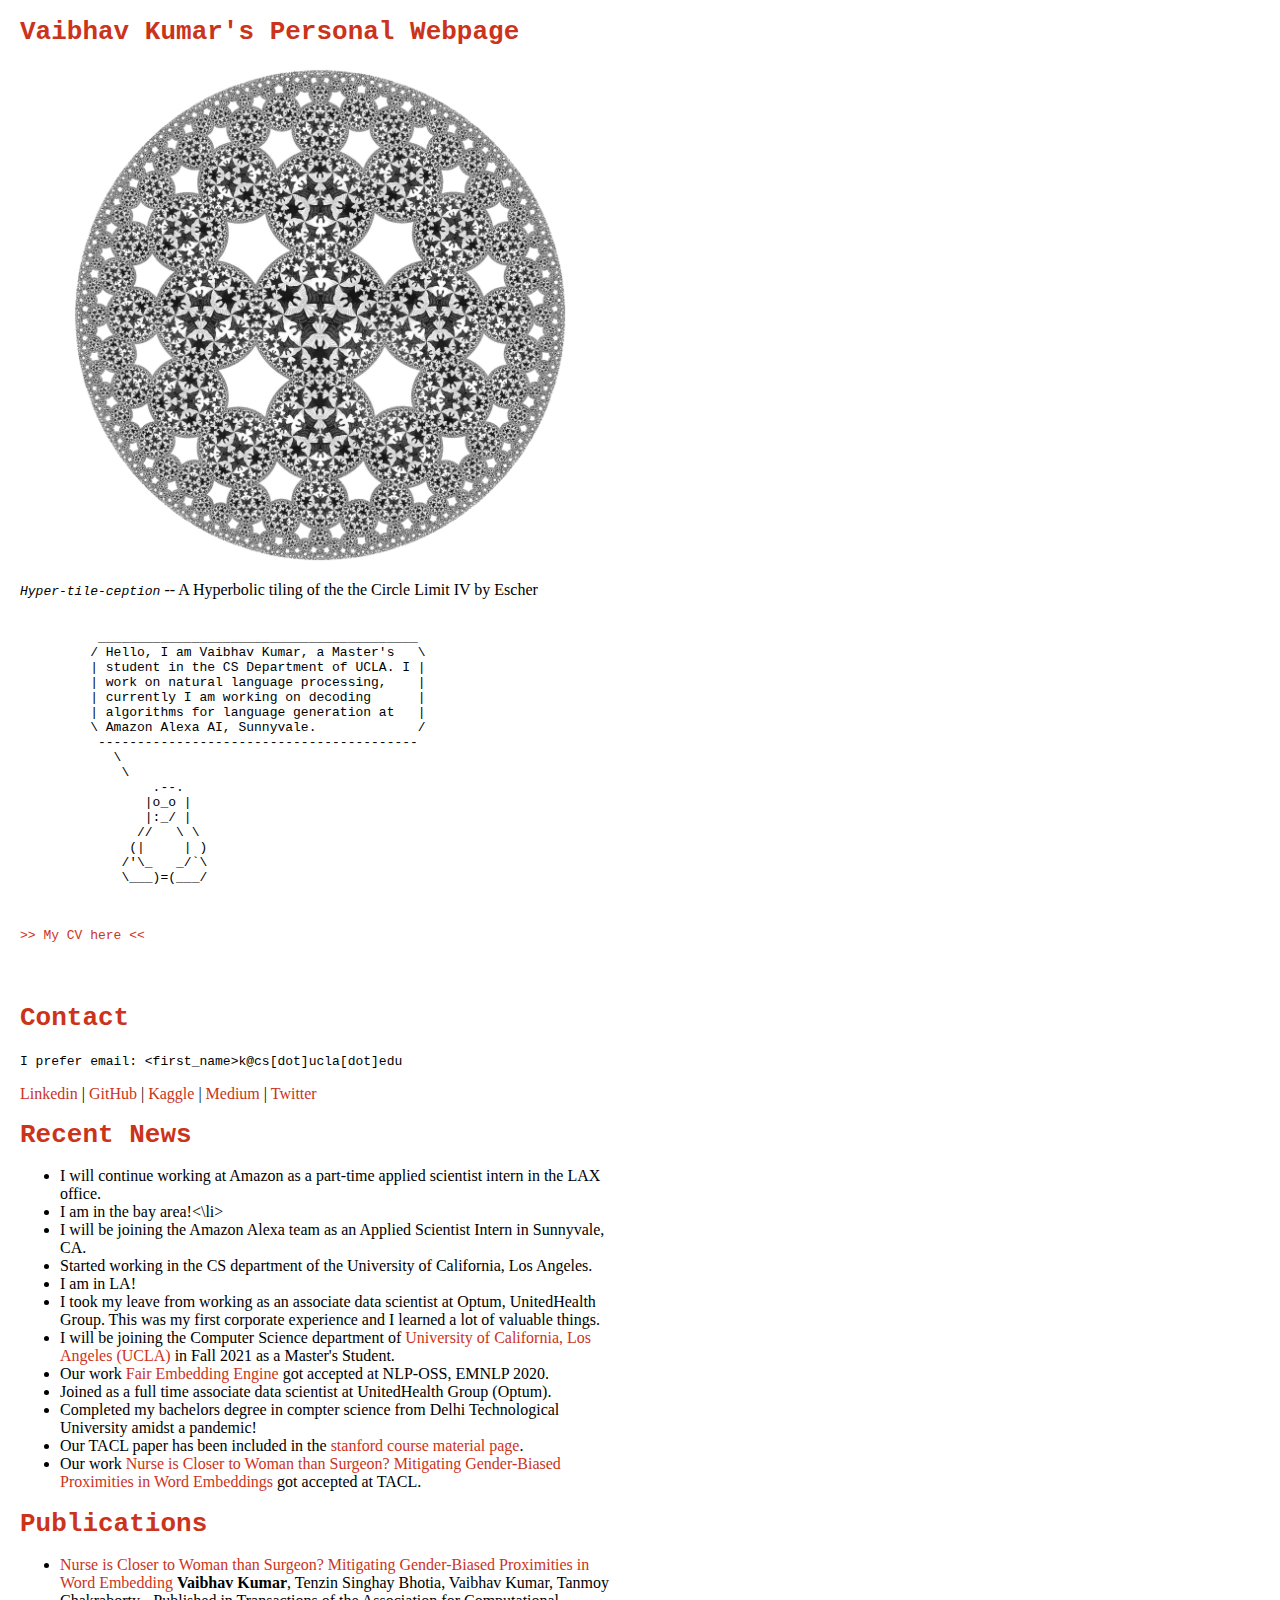
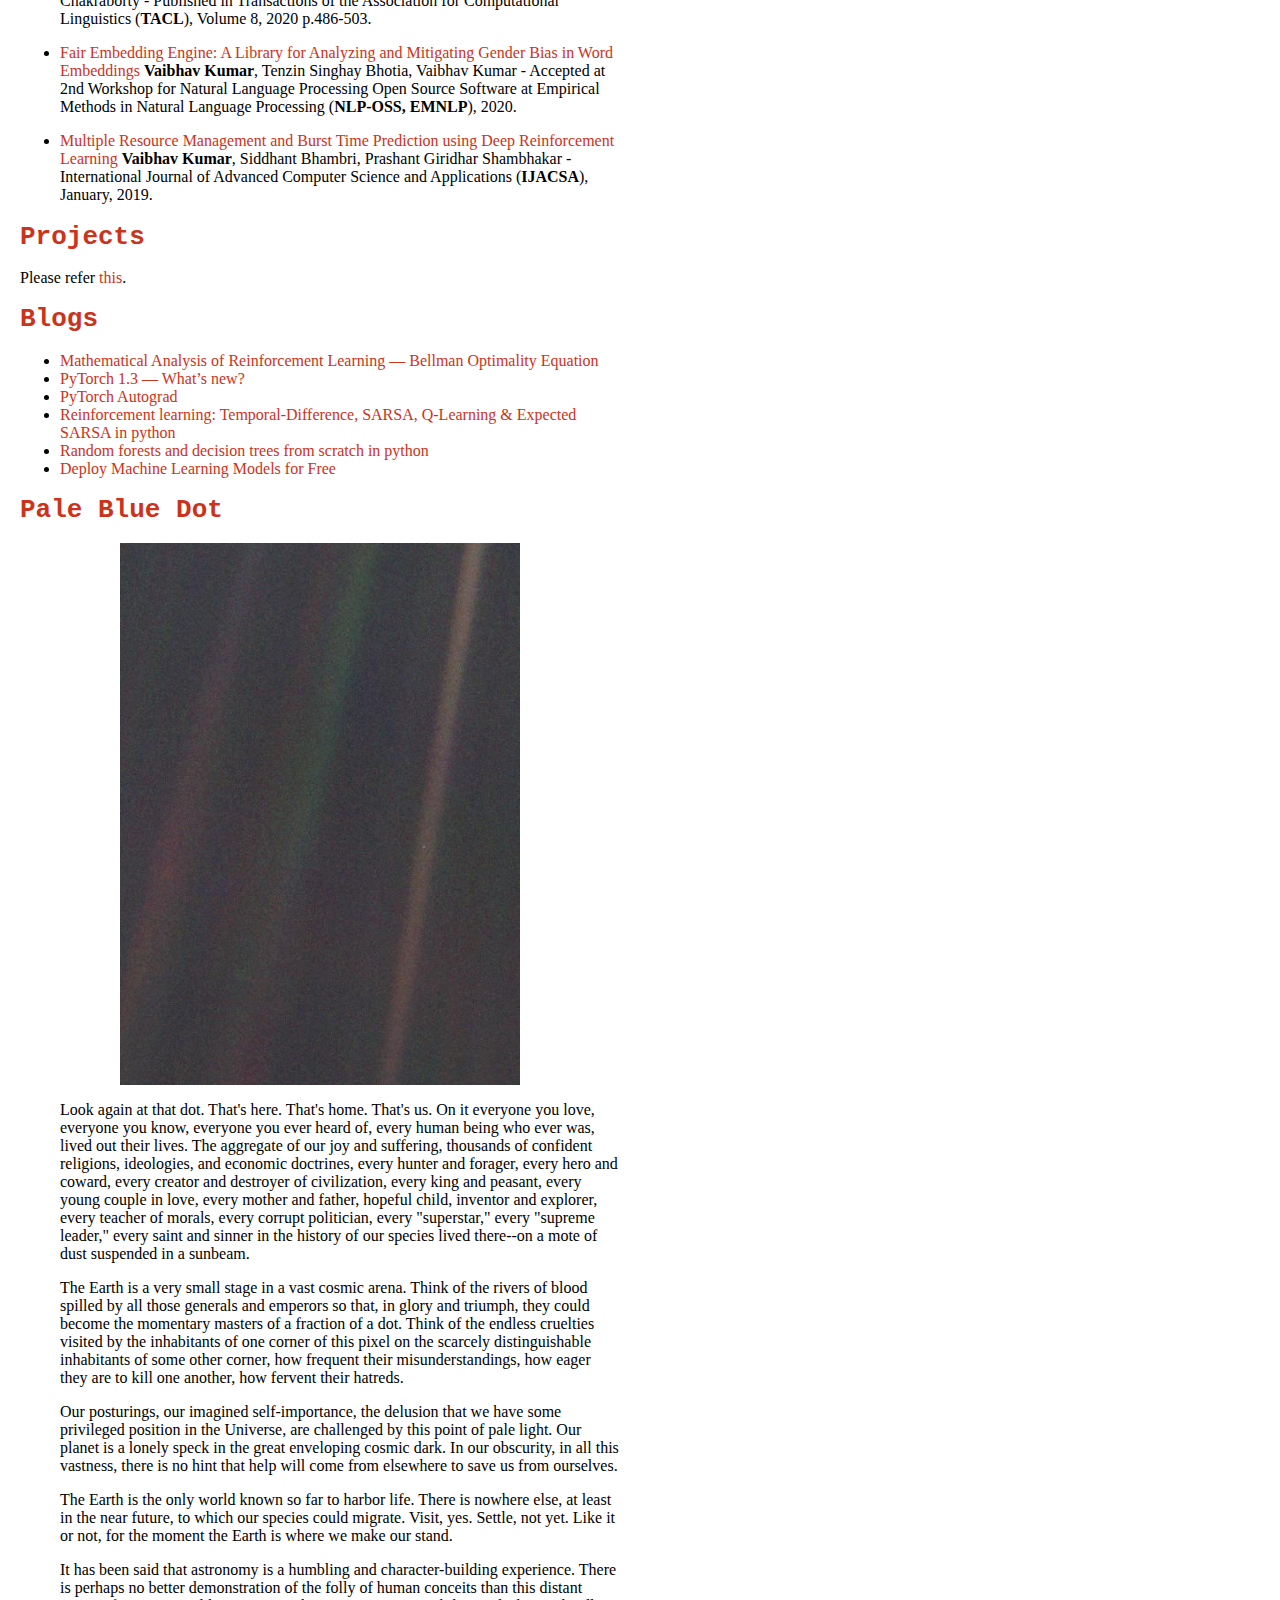
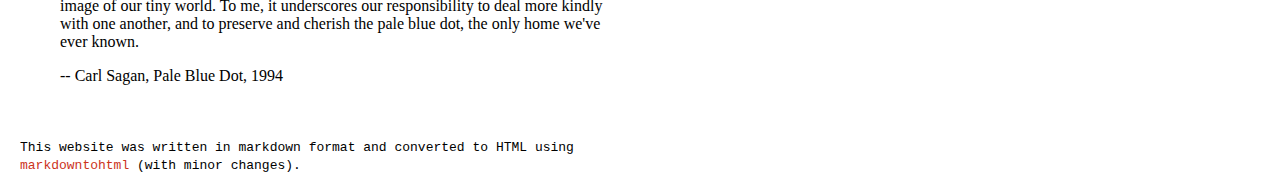
==== commit 1cecabb6: "Update" ====
--- a/index.html
+++ b/index.html
@@ -36,6 +36,7 @@
       <p><a href="https://www.linkedin.com/in/vaibhav-kumar-56a48a16b/">Linkedin</a> | <a href="https://github.com/TimeTraveller-San/">GitHub</a> | <a href="https://www.kaggle.com/timetraveller98">Kaggle</a> | <a href="https://medium.com/@timetraveller1998">Medium</a> | <a href="https://twitter.com/timetravellertt">Twitter</a></p>
       <h1 id="recent-news">Recent News</h1>
       <ul>
+         <li>I will continue working at Amazon as a part-time applied scientist intern in the LAX office.</li>
          <li>I am in the bay area!<\li>
          <li>I will be joining the Amazon Alexa team as an Applied Scientist Intern in Sunnyvale, CA.</li>
          <li>Started working in the CS department of the University of California, Los Angeles.</li>
@@ -77,7 +78,7 @@
          <li><a href="https://towardsdatascience.com/random-forests-and-decision-trees-from-scratch-in-python-3e4fa5ae4249">Random forests and decision trees from scratch in python</a></li>
          <li><a href="https://medium.com/analytics-vidhya/how-to-deploy-simple-machine-learning-models-for-free-56cdccc62b8d">Deploy Machine Learning Models for Free</a></li>
       </ul>
-      <h1 id="reading-list-in-chronological-order-">Reading List (in chronological order)</h1>
+      <!-- <h1 id="reading-list-in-chronological-order-">Reading List (in chronological order)</h1>
       <p><code>I recently got a life and started reading non-academic books, following are some of them: </code></p>
       <ul>
          <li>Meditations by Marcus Aurelius</li>
@@ -103,7 +104,7 @@
          <li>The Sovereign Individual: Mastering the Transition to the Information Age by Davidson and Rees-Mogg</li>
          <li>On the Genealogy of Morality by Friedrich Nietzsche</li>
          <li>The Cycle of Spring by Rabindranath Tagore </li>
-      </ul>
+      </ul> -->
       <h1 id="contact">Pale Blue Dot</h1>
       <p><img src="asset/pale_blue_dot.png" alt="hyperbolic tiling" style="width:400px;"/></p>
       <p class='sagan'>
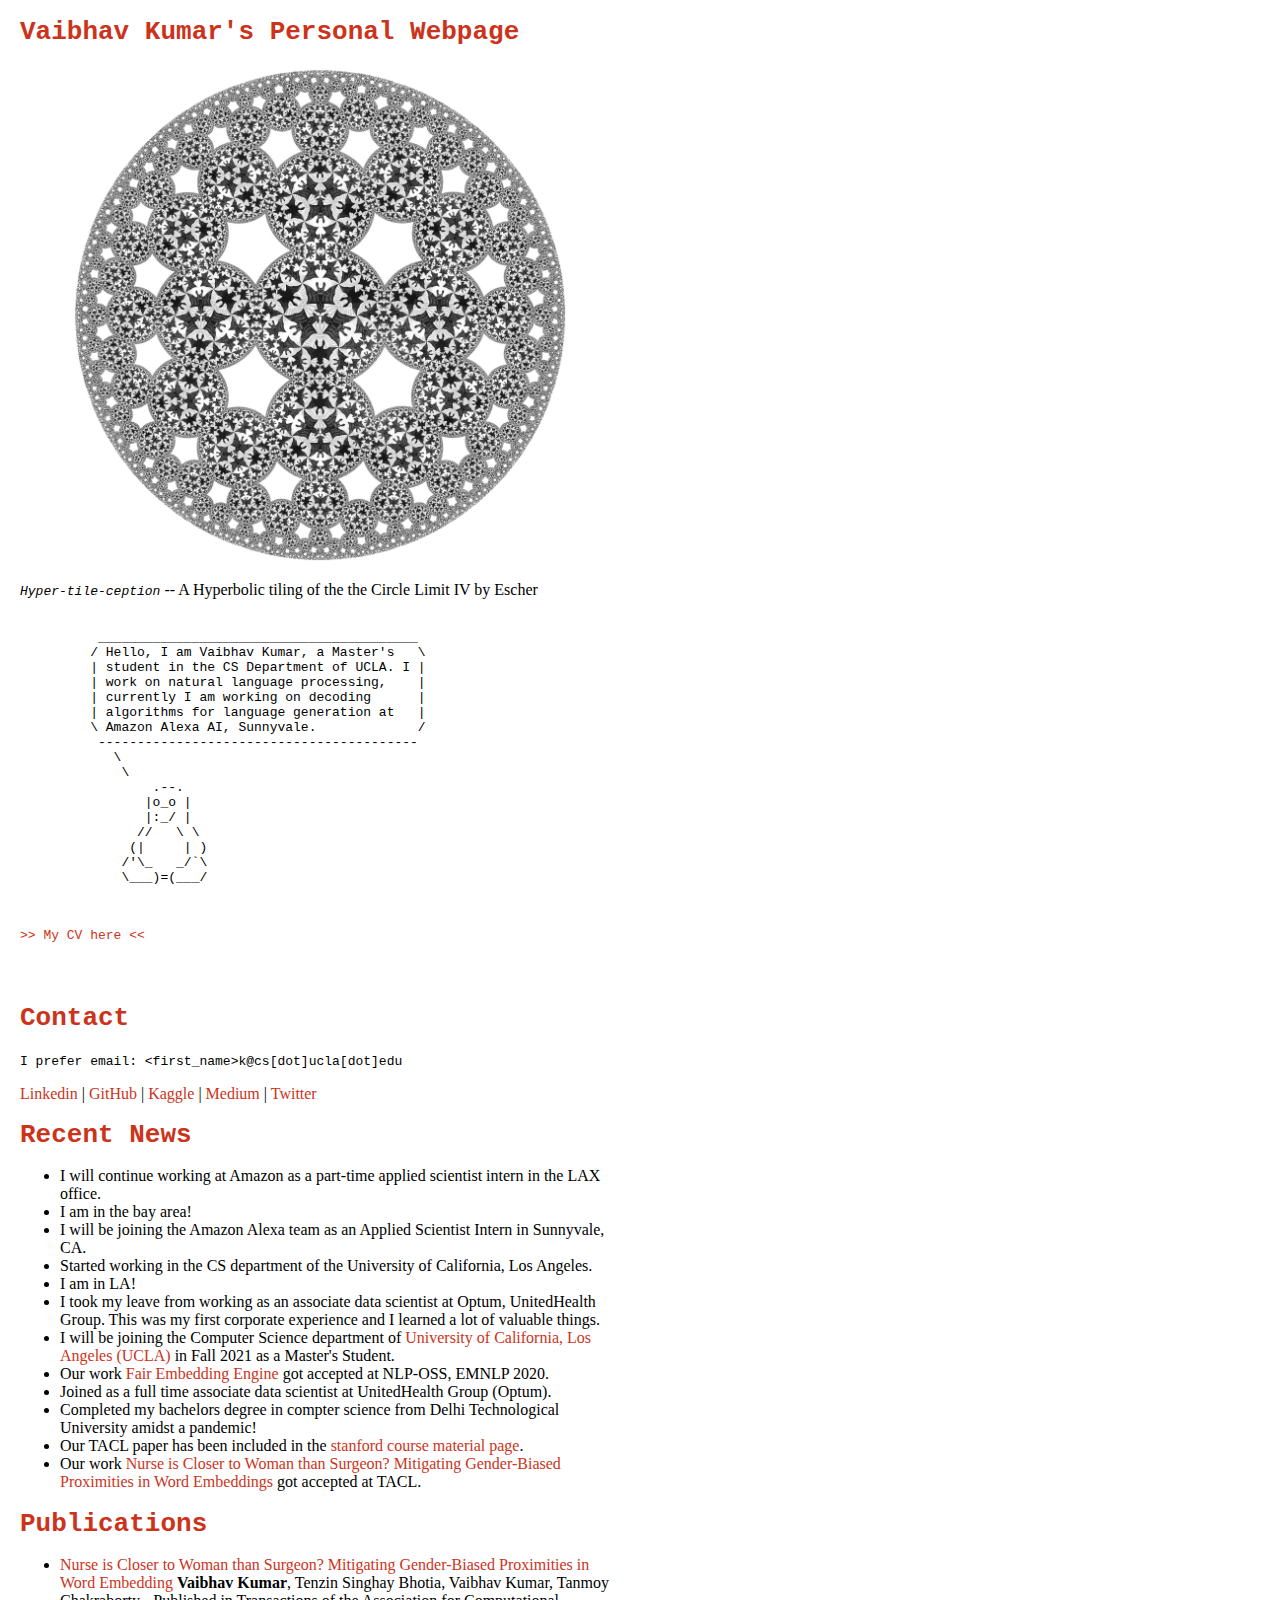
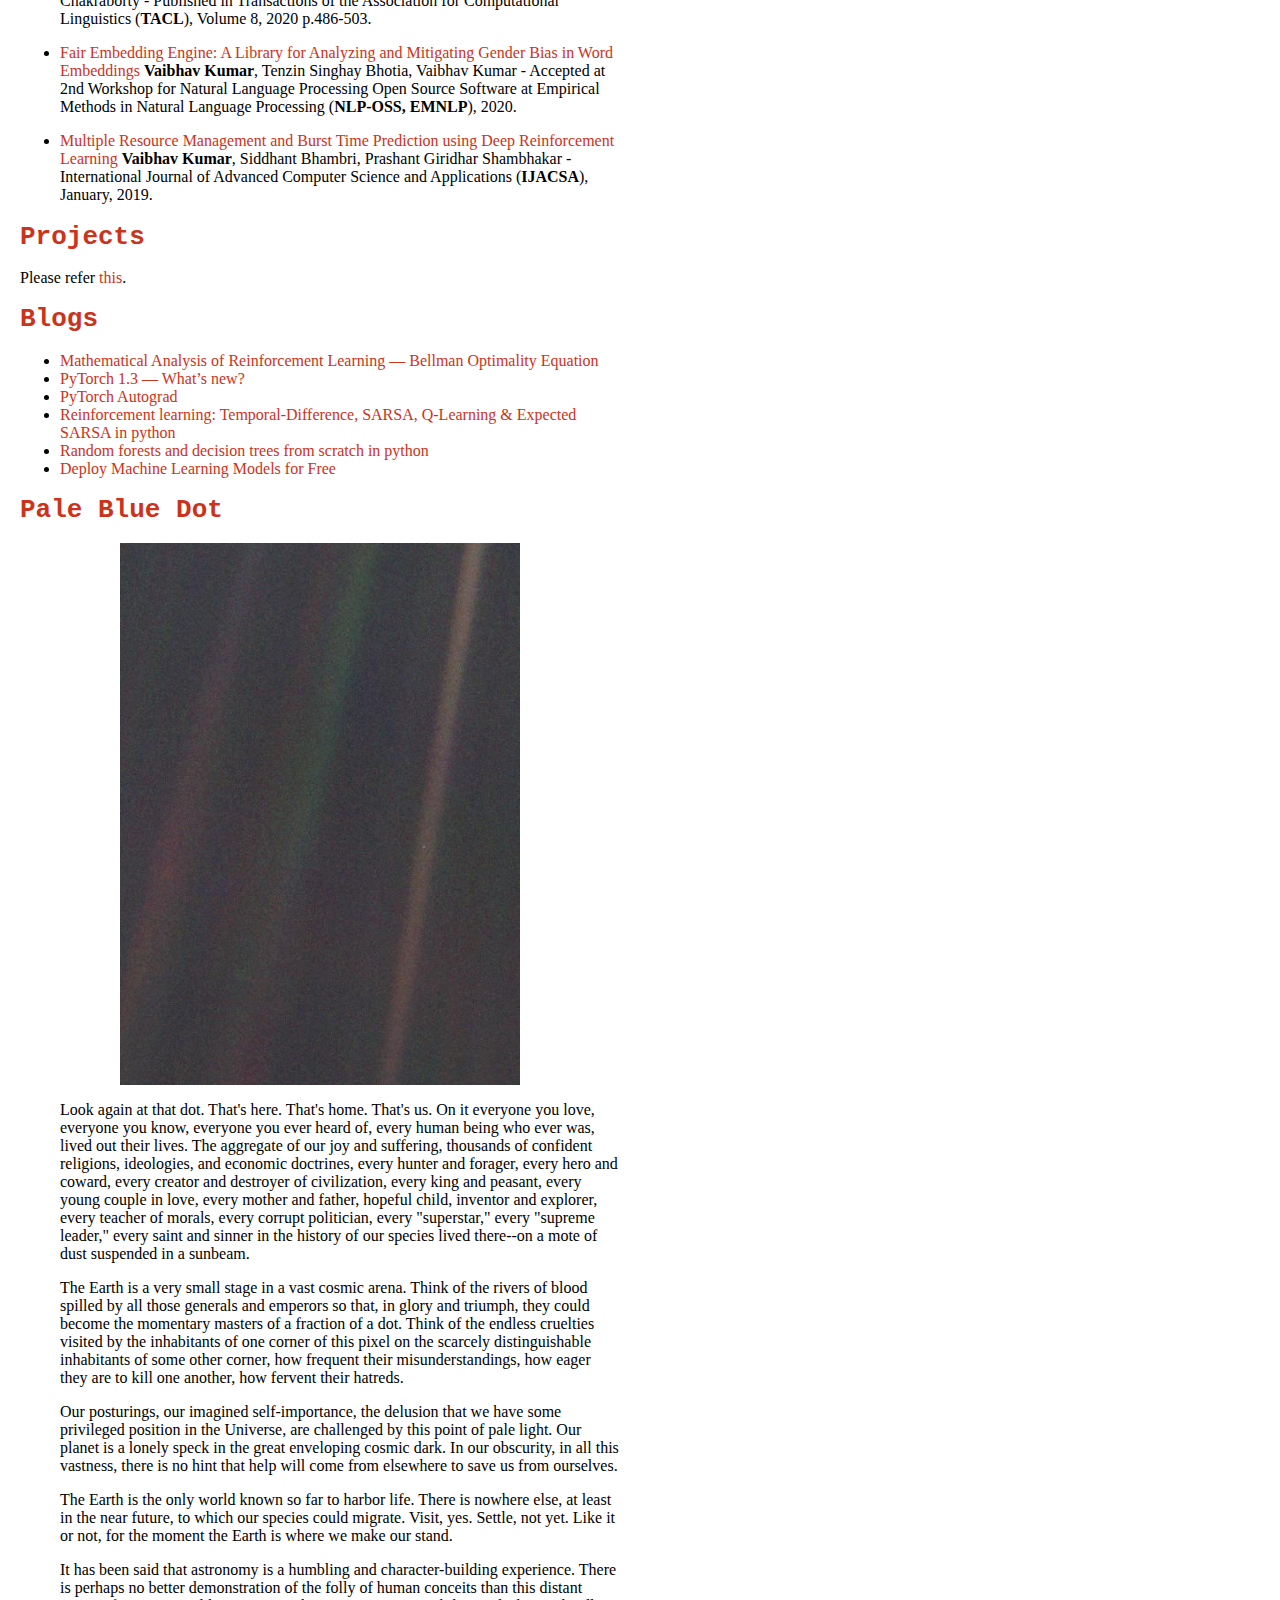
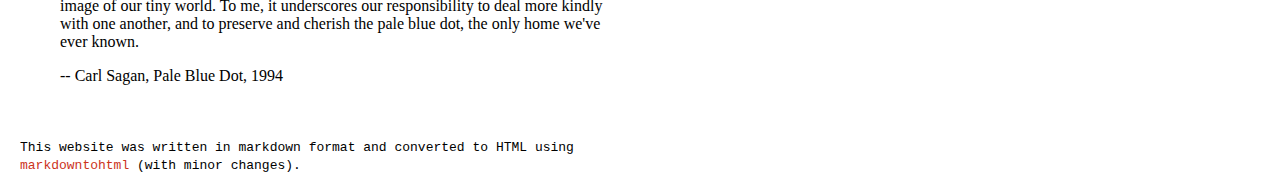
==== commit b77852e8: "Update index.html" ====
--- a/index.html
+++ b/index.html
@@ -37,7 +37,7 @@
       <h1 id="recent-news">Recent News</h1>
       <ul>
          <li>I will continue working at Amazon as a part-time applied scientist intern in the LAX office.</li>
-         <li>I am in the bay area!<\li>
+         <li>I am in the bay area!</li>
          <li>I will be joining the Amazon Alexa team as an Applied Scientist Intern in Sunnyvale, CA.</li>
          <li>Started working in the CS department of the University of California, Los Angeles.</li>
          <li>I am in LA!</li>
